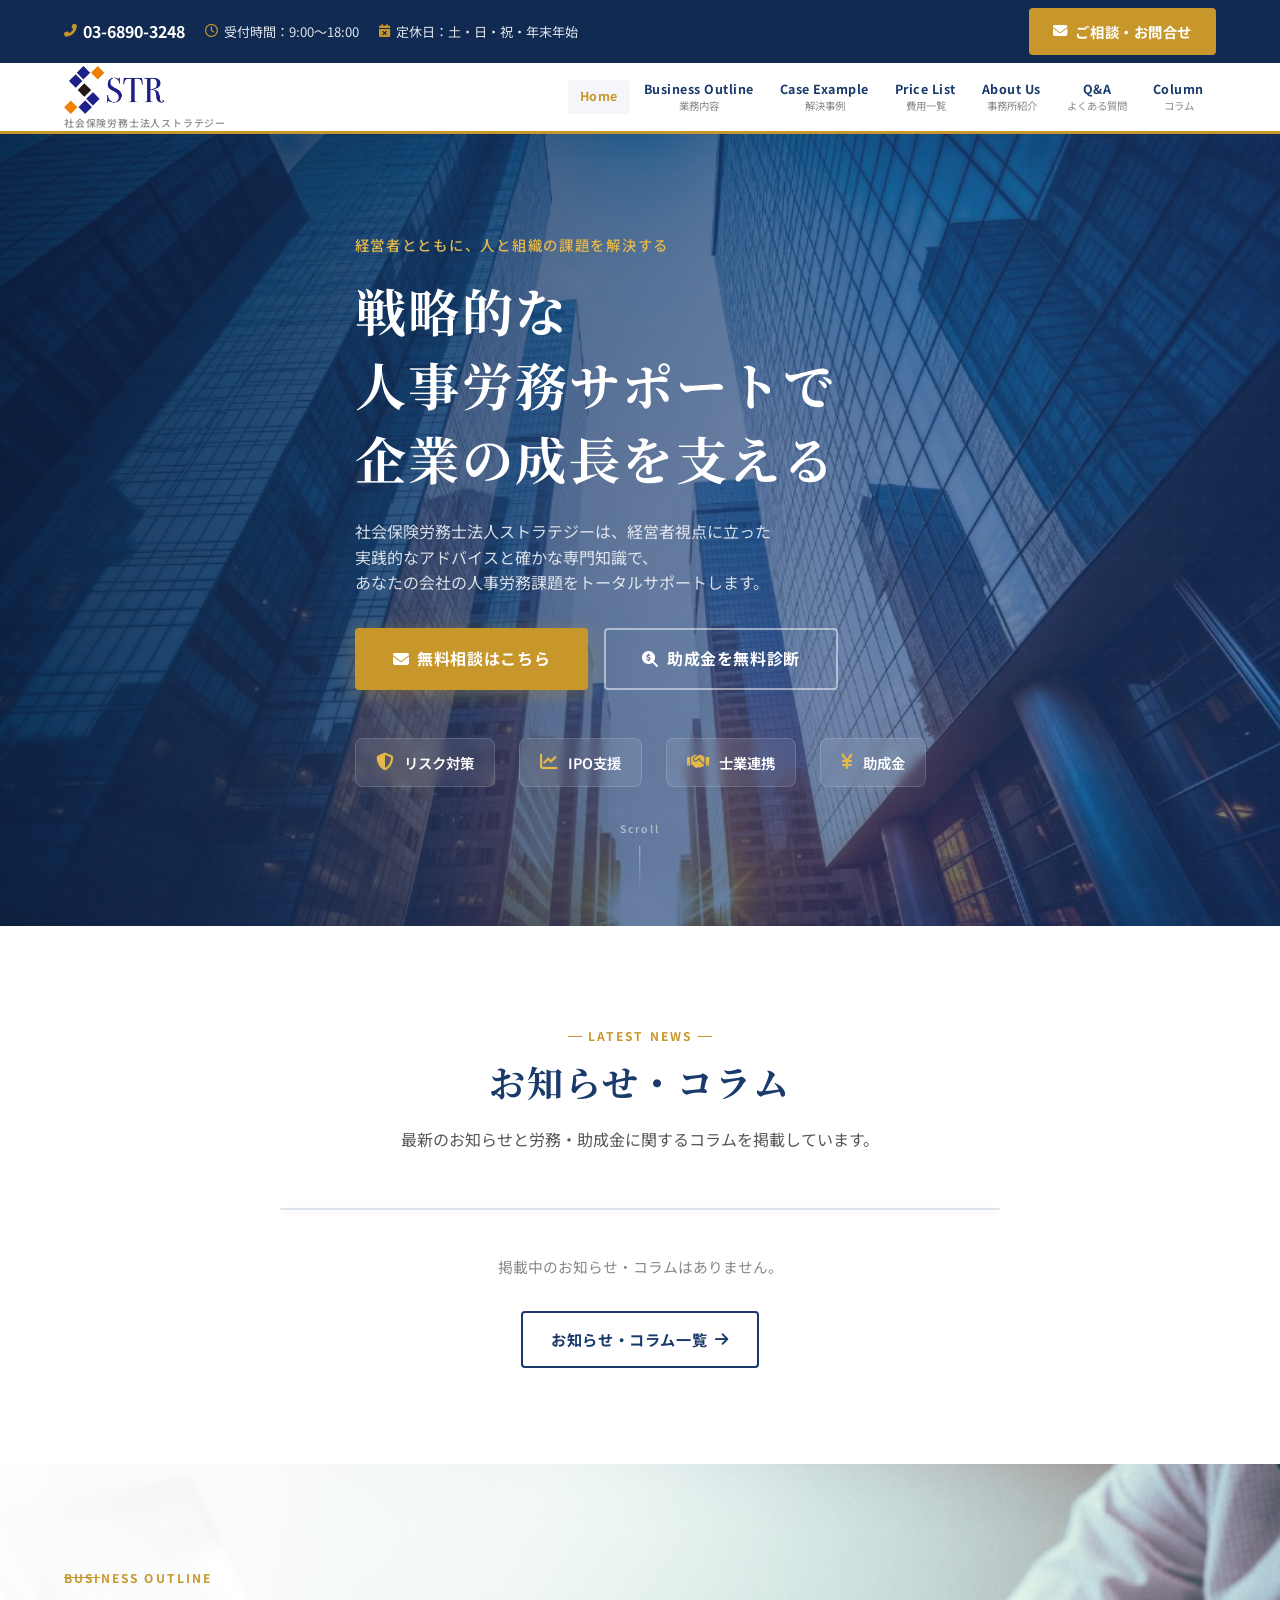
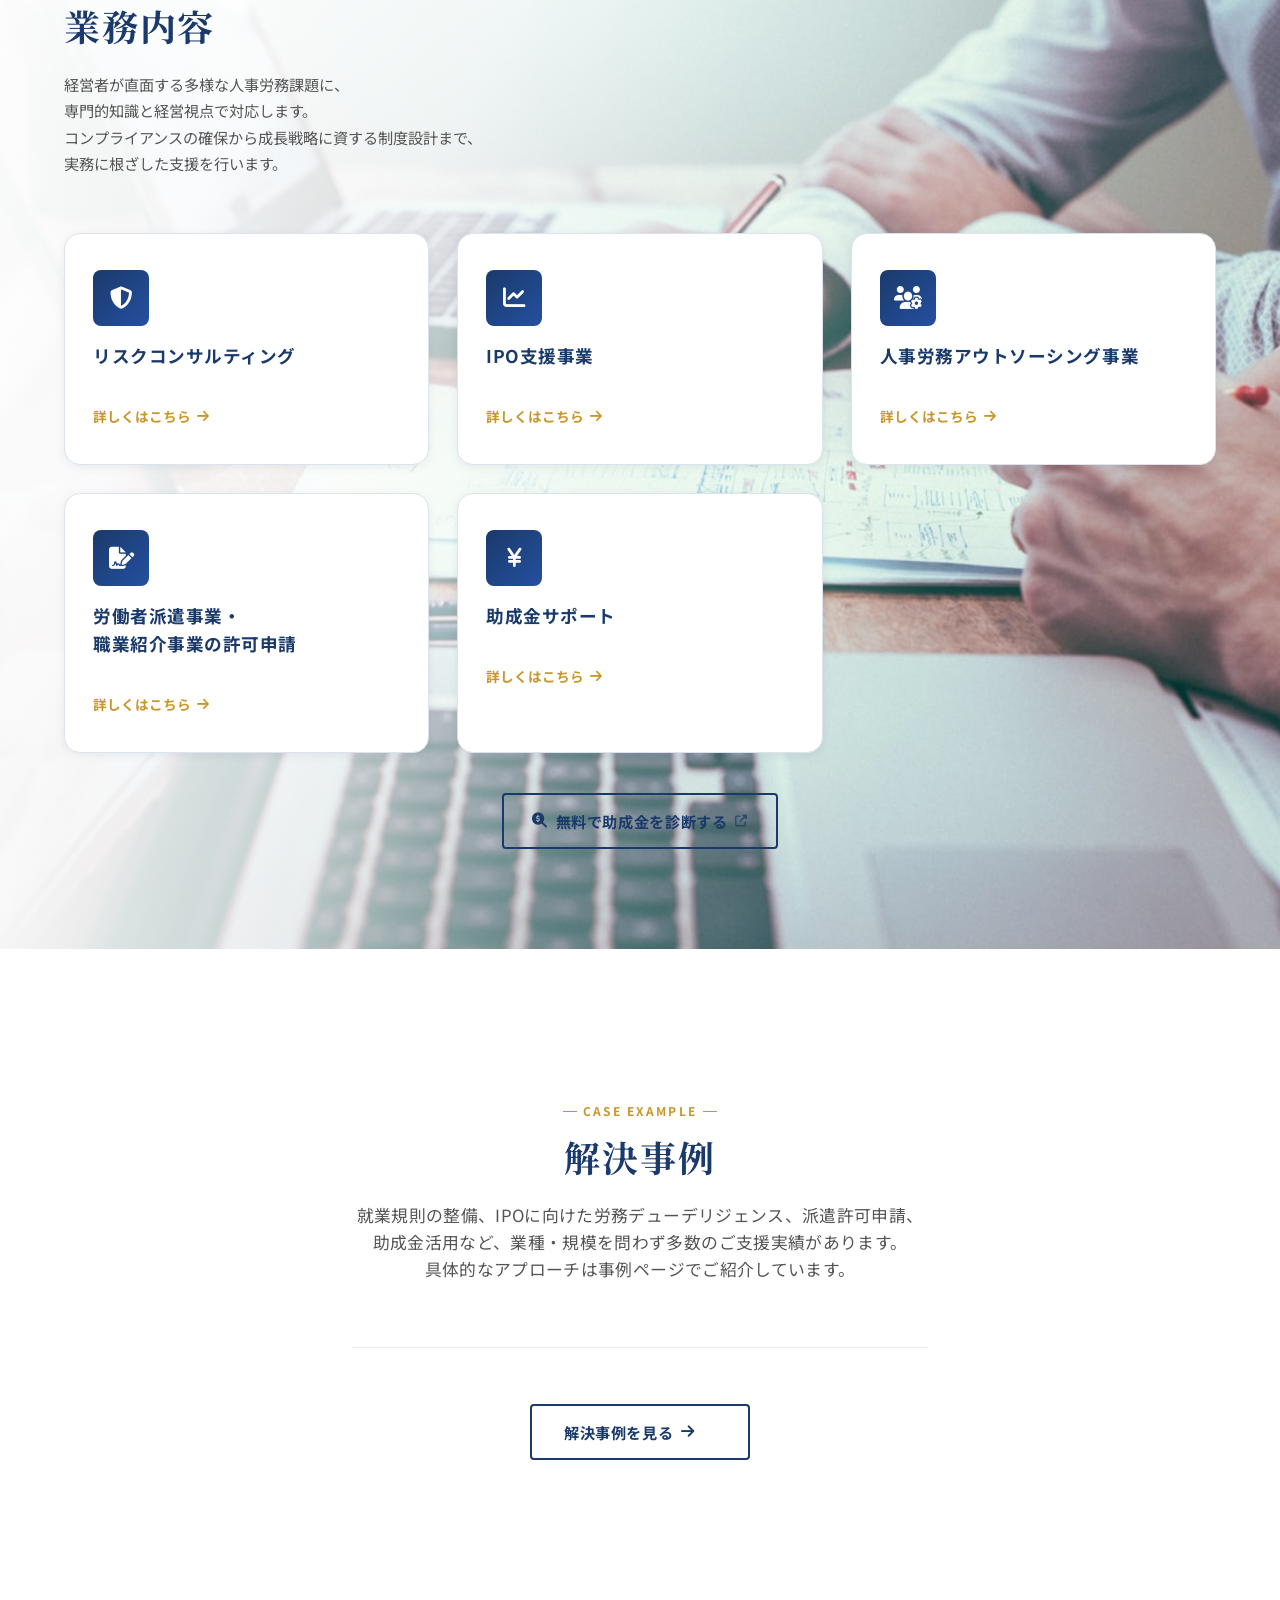
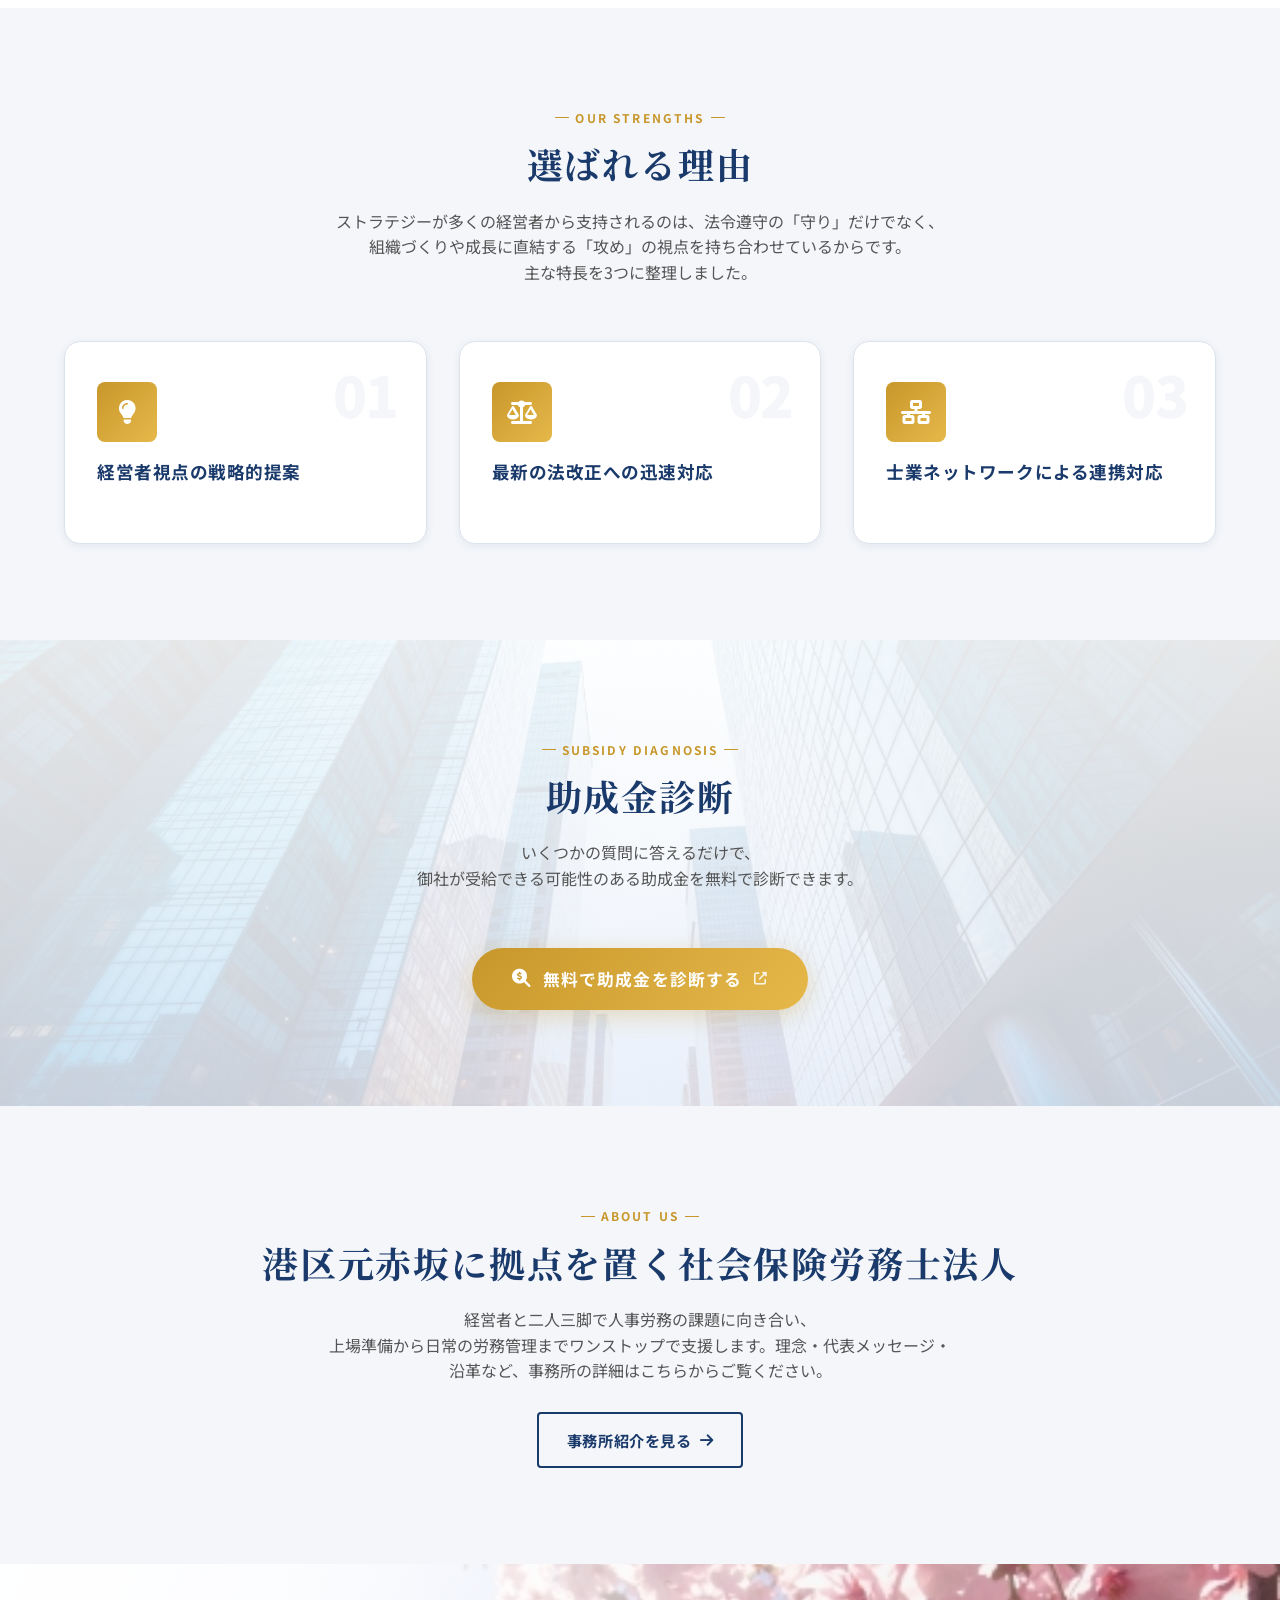
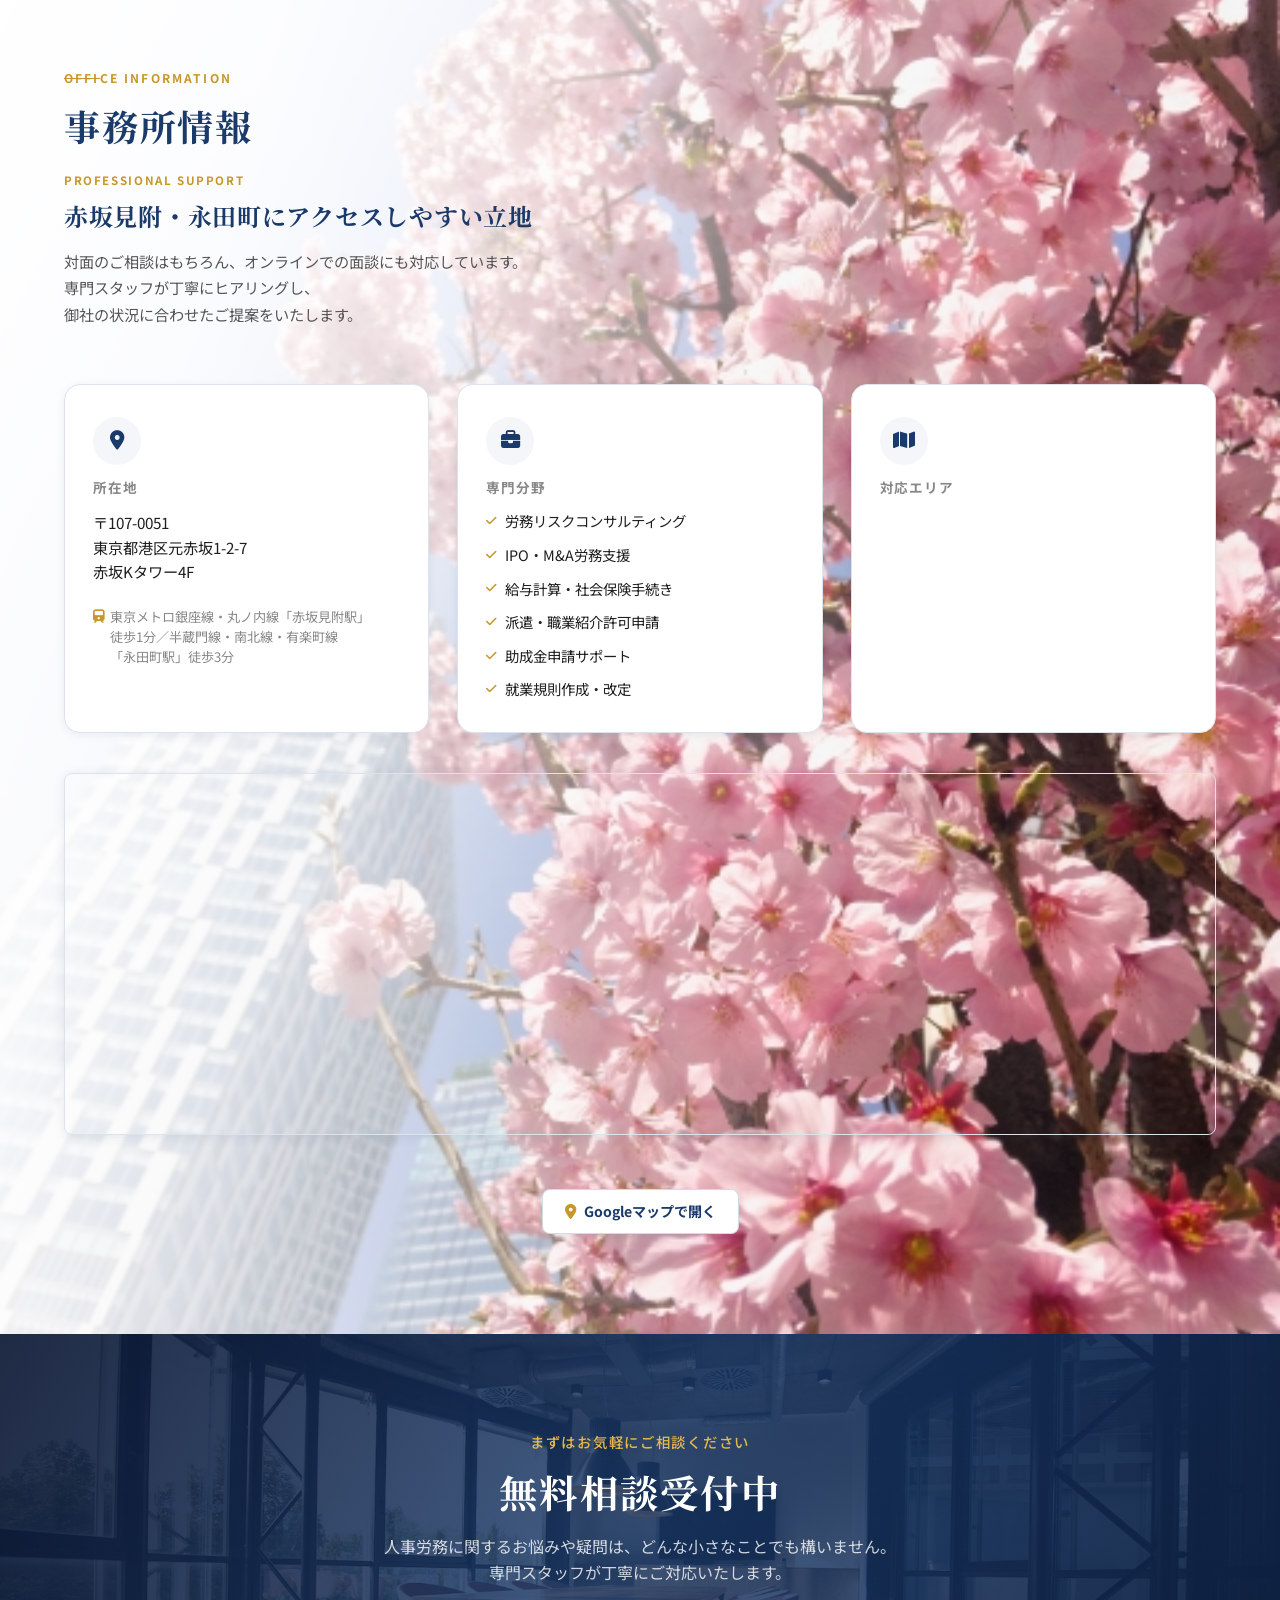
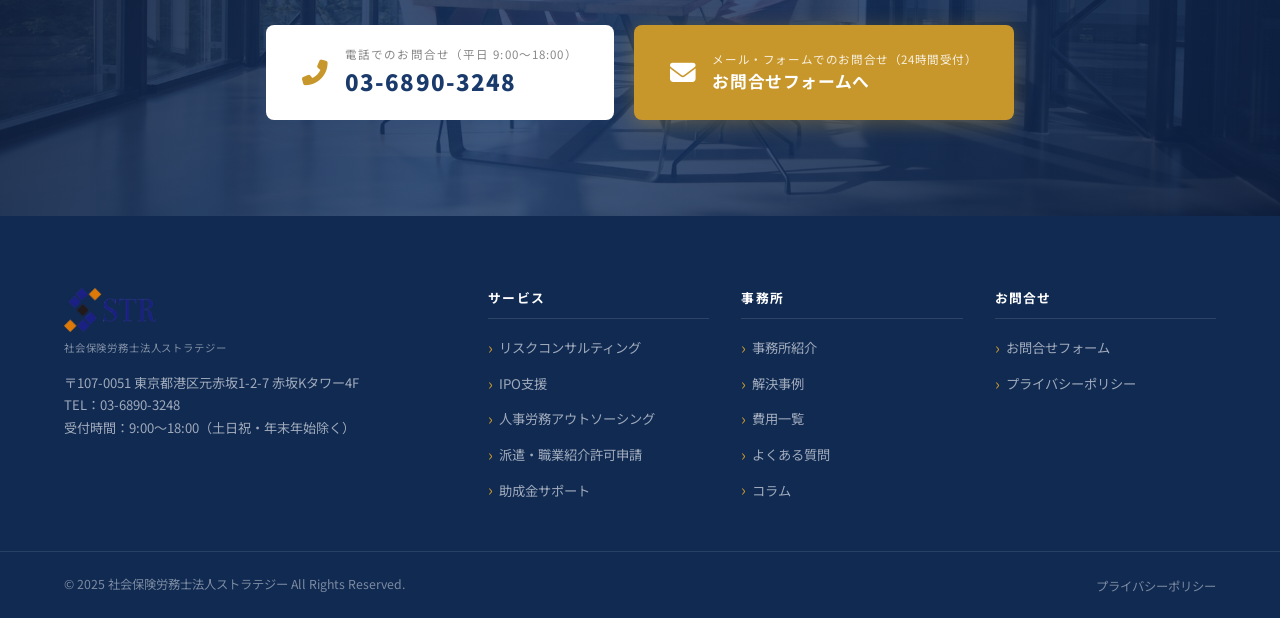
==== index.html @ 98decd0c "Add files via upload" ====
<!DOCTYPE html>
<html lang="ja">
<head>
  <meta charset="UTF-8">
  <meta name="viewport" content="width=device-width, initial-scale=1.0">
  <title>社会保険労務士法人ストラテジー｜人事労務・IPO支援・助成金・派遣許可申請</title>
  <meta name="description" content="社会保険労務士法人ストラテジーは東京都港区元赤坂を拠点に、リスクコンサルティング、IPO支援、人事労務アウトソーシング、派遣・職業紹介許可申請、助成金サポートなど、経営者視点で幅広くご支援します。">
  <meta name="keywords" content="社会保険労務士,社労士,東京,港区,IPO支援,人事労務,助成金,派遣許可,職業紹介,リスクコンサル">
  <!-- OGP -->
  <meta property="og:title" content="社会保険労務士法人ストラテジー｜人事労務・IPO支援・助成金">
  <meta property="og:description" content="東京都港区の社会保険労務士法人。経営者視点の戦略的人事労務サポートを提供します。">
  <meta property="og:type" content="website">
  <meta property="og:url" content="https://sr-strategy.jp/">
  <meta property="og:image" content="images/ogp.jpg">
  <meta property="og:site_name" content="社会保険労務士法人ストラテジー">
  <meta name="twitter:card" content="summary_large_image">
  <!-- Fonts -->
  <link rel="preconnect" href="https://fonts.googleapis.com">
  <link rel="preconnect" href="https://fonts.gstatic.com" crossorigin>
  <link href="https://fonts.googleapis.com/css2?family=Noto+Sans+JP:wght@300;400;500;700;900&family=Noto+Serif+JP:wght@400;700&display=swap" rel="stylesheet">
  <!-- Font Awesome -->
  <link rel="stylesheet" href="https://cdn.jsdelivr.net/npm/@fortawesome/fontawesome-free@6.4.0/css/all.min.css">
  <!-- Custom CSS -->
  <link rel="stylesheet" href="css/style.css">
</head>
<body>

  <!-- =========================================================
       HEADER
  ========================================================= -->
  <header class="site-header" id="site-header">
    <div class="header-top">
      <div class="container header-top-inner">
        <div class="header-info">
          <span class="header-tel">
            <i class="fas fa-phone-alt"></i>
            <a href="tel:0368903248">03-6890-3248</a>
          </span>
          <span class="header-hours">
            <i class="far fa-clock"></i>受付時間：9:00〜18:00
          </span>
          <span class="header-holiday">
            <i class="fas fa-calendar-times"></i>定休日：土・日・祝・年末年始
          </span>
        </div>
        <a href="contact.html" class="btn btn-cta">
          <i class="fas fa-envelope"></i>ご相談・お問合せ
        </a>
      </div>
    </div>
    <div class="header-main">
      <div class="container header-main-inner">
        <div class="site-logo">
          <a href="index.html">
            <img src="images/logo-transparent.png" alt="STRATOZ 社会保険労務士法人ストラテジー" class="logo-img">
            <span class="logo-ja">社会保険労務士法人ストラテジー</span>
          </a>
        </div>
        <nav class="global-nav" id="global-nav" aria-label="グローバルナビゲーション">
          <ul class="nav-list">
            <li class="nav-item active"><a href="index.html"><span class="nav-en">Home</span></a></li>
            <li class="nav-item"><a href="business.html"><span class="nav-en">Business Outline</span><span class="nav-ja">業務内容</span></a></li>
            <li class="nav-item"><a href="cases.html"><span class="nav-en">Case Example</span><span class="nav-ja">解決事例</span></a></li>
            <li class="nav-item"><a href="price.html"><span class="nav-en">Price List</span><span class="nav-ja">費用一覧</span></a></li>
            <li class="nav-item"><a href="about.html"><span class="nav-en">About Us</span><span class="nav-ja">事務所紹介</span></a></li>
            <li class="nav-item"><a href="qa.html"><span class="nav-en">Q&amp;A</span><span class="nav-ja">よくある質問</span></a></li>
            <li class="nav-item"><a href="column.html"><span class="nav-en">Column</span><span class="nav-ja">コラム</span></a></li>
          </ul>
        </nav>
        <button class="hamburger" id="hamburger" aria-label="メニューを開く" aria-expanded="false">
          <span></span><span></span><span></span>
        </button>
      </div>
    </div>
  </header>

  <!-- Mobile Nav Overlay -->
  <div class="mobile-nav-overlay" id="mobile-nav-overlay"></div>
  <nav class="mobile-nav" id="mobile-nav" aria-label="モバイルナビゲーション">
    <button class="mobile-nav-close" id="mobile-nav-close" aria-label="メニューを閉じる">
      <i class="fas fa-times"></i>
    </button>
    <div class="mobile-logo">
      <img src="images/logo-transparent.png" alt="STRATOZ 社会保険労務士法人ストラテジー" class="logo-img">
      <span class="logo-ja">社会保険労務士法人ストラテジー</span>
    </div>
    <ul class="mobile-nav-list">
      <li><a href="index.html">Home</a></li>
      <li><a href="business.html">Business Outline <span>業務内容</span></a></li>
      <li><a href="cases.html">Case Example <span>解決事例</span></a></li>
      <li><a href="price.html">Price List <span>費用一覧</span></a></li>
      <li><a href="about.html">About Us <span>事務所紹介</span></a></li>
      <li><a href="qa.html">Q&amp;A <span>よくある質問</span></a></li>
      <li><a href="column.html">Column <span>コラム</span></a></li>
    </ul>
    <div class="mobile-nav-contact">
      <a href="tel:0368903248" class="mobile-tel"><i class="fas fa-phone-alt"></i>03-6890-3248</a>
      <a href="contact.html" class="btn btn-cta"><i class="fas fa-envelope"></i>ご相談・お問合せ</a>
    </div>
  </nav>

  <main id="main-content">

    <!-- =========================================================
         ① HERO
    ========================================================= -->
    <section class="hero" aria-label="ヒーローセクション">
      <div class="hero-bg" aria-hidden="true">
        <img class="hero-bg-img" src="images/hero-bg.png" width="1920" height="1080" alt="">
        <div class="hero-overlay"></div>
      </div>
      <div class="container hero-content">
        <div class="hero-text" data-aos="fade-up">
          <p class="hero-catch-sub">経営者とともに、人と組織の課題を解決する</p>
          <h1 class="hero-title">
            戦略的な<br>人事労務サポートで<br>企業の成長を支える
          </h1>
          <p class="hero-desc">
            社会保険労務士法人ストラテジーは、経営者視点に立った<br class="pc-only">
            実践的なアドバイスと確かな専門知識で、<br class="pc-only">
            あなたの会社の人事労務課題をトータルサポートします。
          </p>
          <div class="hero-cta-group">
            <a href="contact.html" class="btn btn-hero-primary">
              <i class="fas fa-envelope"></i>無料相談はこちら
            </a>
            <a href="https://www.strsp.jp/" target="_blank" rel="noopener noreferrer" class="btn btn-hero-secondary">
              <i class="fas fa-search-dollar"></i>助成金を無料診断
            </a>
          </div>
        </div>
        <div class="hero-features">
          <div class="hero-feature-item">
            <i class="fas fa-shield-alt"></i>
            <span>リスク対策</span>
          </div>
          <div class="hero-feature-item">
            <i class="fas fa-chart-line"></i>
            <span>IPO支援</span>
          </div>
          <div class="hero-feature-item">
            <i class="fas fa-handshake"></i>
            <span>士業連携</span>
          </div>
          <div class="hero-feature-item">
            <i class="fas fa-yen-sign"></i>
            <span>助成金</span>
          </div>
        </div>
      </div>
      <div class="hero-scroll">
        <span>Scroll</span>
        <div class="scroll-line"></div>
      </div>
    </section>

    <!-- =========================================================
         ② NEWS & INFORMATION
    ========================================================= -->
    <section class="news-section section-padding" id="news">
      <div class="container">
        <div class="section-header">
          <p class="section-label">Latest News</p>
          <h2 class="section-title">お知らせ・コラム</h2>
          <p class="section-desc">最新のお知らせと労務・助成金に関するコラムを掲載しています。</p>
        </div>
        <div class="news-inner">
          <ul class="news-list" id="news-list" aria-label="お知らせ一覧">
            <!-- 記事は data/column-posts.json または管理画面から追加 -->
          </ul>
          <p class="news-empty-message" style="text-align:center;color:var(--color-text-muted);font-size:0.92rem;line-height:1.7;padding:20px 0 8px;margin:0;">掲載中のお知らせ・コラムはありません。</p>
          <div class="news-more">
            <a href="column.html" class="btn btn-outline">
              お知らせ・コラム一覧 <i class="fas fa-arrow-right"></i>
            </a>
          </div>
        </div>
      </div>
    </section>

    <!-- =========================================================
         ③ 業務内容カード
    ========================================================= -->
    <section class="business-section business-section--immersive" id="business">
      <div class="section-immersive-bg" aria-hidden="true">
        <img class="section-immersive-bg-img" src="images/service-intro.jpg" width="1600" height="1000" alt="">
      </div>
      <div class="section-immersive-overlay" aria-hidden="true"></div>
      <div class="container section-immersive-inner">
        <div class="section-immersive-intro">
          <p class="section-label section-immersive-label">Business Outline</p>
          <h2 class="section-title section-immersive-heading">業務内容</h2>
          <p class="section-immersive-lead">
            経営者が直面する多様な人事労務課題に、専門的知識と経営視点で対応します。コンプライアンスの確保から成長戦略に資する制度設計まで、実務に根ざした支援を行います。
          </p>
        </div>
        <div class="business-grid">

          <article class="business-card" data-aos="fade-up" data-aos-delay="0">
            <div class="business-card-icon">
              <i class="fas fa-shield-alt"></i>
            </div>
            <h3 class="business-card-title">リスクコンサルティング</h3>
            <details class="mobile-collapse-details">
              <summary class="mobile-collapse-summary">説明を見る</summary>
              <p class="business-card-desc">
                労働紛争・高い離職率・従業員不満を未然に防ぎます。就業規則の整備・法改正対応・ハラスメント研修など、強固な労使関係の構築と働き方改革への対応を一貫してサポートします。
              </p>
            </details>
            <a href="business.html#risk" class="business-card-link">
              詳しくはこちら <i class="fas fa-arrow-right"></i>
            </a>
          </article>

          <article class="business-card" data-aos="fade-up" data-aos-delay="100">
            <div class="business-card-icon">
              <i class="fas fa-chart-line"></i>
            </div>
            <h3 class="business-card-title">IPO支援事業</h3>
            <details class="mobile-collapse-details">
              <summary class="mobile-collapse-summary">説明を見る</summary>
              <p class="business-card-desc">
                上場審査が厳しくなった現在、労務デューデリジェンス・過去債務算出・人事制度策定により万全の体制を構築。コンプライアンス遵守を基本に、従業員の育成・労務管理・生産性向上の制度策定から運用まで一貫してサポートします。
              </p>
            </details>
            <a href="business.html#ipo" class="business-card-link">
              詳しくはこちら <i class="fas fa-arrow-right"></i>
            </a>
          </article>

          <article class="business-card" data-aos="fade-up" data-aos-delay="200">
            <div class="business-card-icon">
              <i class="fas fa-users-cog"></i>
            </div>
            <h3 class="business-card-title">人事労務アウトソーシング事業</h3>
            <details class="mobile-collapse-details">
              <summary class="mobile-collapse-summary">説明を見る</summary>
              <p class="business-card-desc">
                給与計算・社会保険手続き・助成金申請など人事総務業務を一括代行。人件費コストダウン・属人化リスク解消・電子申請による迅速対応で、経営コア業務への集中を実現します。
              </p>
            </details>
            <a href="business.html#outsourcing" class="business-card-link">
              詳しくはこちら <i class="fas fa-arrow-right"></i>
            </a>
          </article>

          <article class="business-card" data-aos="fade-up" data-aos-delay="300">
            <div class="business-card-icon">
              <i class="fas fa-file-signature"></i>
            </div>
            <h3 class="business-card-title">労働者派遣事業・職業紹介事業の許可申請</h3>
            <details class="mobile-collapse-details">
              <summary class="mobile-collapse-summary">説明を見る</summary>
              <p class="business-card-desc">
                申請準備打合せから書類作成・労働局提出まで一貫代行。慣れない書式や数度の窓口対応も全て対応し、時間的コストを大幅削減。長年の大規模派遣元ノウハウで免許更新もサポートします。
              </p>
            </details>
            <a href="business.html#dispatch" class="business-card-link">
              詳しくはこちら <i class="fas fa-arrow-right"></i>
            </a>
          </article>

          <article class="business-card" data-aos="fade-up" data-aos-delay="400">
            <div class="business-card-icon">
              <i class="fas fa-yen-sign"></i>
            </div>
            <h3 class="business-card-title">助成金サポート</h3>
            <details class="mobile-collapse-details">
              <summary class="mobile-collapse-summary">説明を見る</summary>
              <p class="business-card-desc">
                雇用に関する助成金は種類が多く、要件も複雑です。御社の状況に合った助成金を的確に選定し、申請書類の作成から受給までを一貫してサポートします。
              </p>
            </details>
            <a href="business.html#subsidy" class="business-card-link">
              詳しくはこちら <i class="fas fa-arrow-right"></i>
            </a>
          </article>

        </div>
        <div class="business-more">
          <a href="https://www.strsp.jp/" target="_blank" rel="noopener noreferrer" class="btn btn-outline">
            <i class="fas fa-search-dollar"></i> 無料で助成金を診断する <i class="fas fa-external-link-alt" style="font-size:0.75rem;opacity:0.7;"></i>
          </a>
        </div>
      </div>
    </section>

    <!-- =========================================================
         解決事例ティーザー
    ========================================================= -->
    <section class="cases-teaser-section section-padding" id="cases-teaser">
      <div class="container">
        <div class="section-header">
          <p class="section-label">Case Example</p>
          <h2 class="section-title">解決事例</h2>
          <p class="section-desc">就業規則の整備、IPOに向けた労務デューデリジェンス、派遣許可申請、助成金活用など、業種・規模を問わず多数のご支援実績があります。具体的なアプローチは事例ページでご紹介しています。</p>
        </div>
        <div class="cases-teaser-cta">
          <a href="cases.html" class="btn btn-outline">
            解決事例を見る <i class="fas fa-arrow-right"></i>
          </a>
        </div>
      </div>
    </section>

    <!-- =========================================================
         ④ 事務所の強み
    ========================================================= -->
    <section class="strength-section section-padding bg-light" id="strength">
      <div class="container">
        <div class="section-header">
          <p class="section-label">Our Strengths</p>
          <h2 class="section-title">選ばれる理由</h2>
          <p class="section-desc">ストラテジーが多くの経営者から支持されるのは、法令遵守の「守り」だけでなく、組織づくりや成長に直結する「攻め」の視点を持ち合わせているからです。主な特長を3つに整理しました。</p>
        </div>
        <div class="strength-grid">

          <div class="strength-item" data-aos="fade-up" data-aos-delay="0">
            <div class="strength-number">01</div>
            <div class="strength-icon"><i class="fas fa-lightbulb"></i></div>
            <h3 class="strength-title">経営者視点の戦略的提案</h3>
            <details class="mobile-collapse-details">
              <summary class="mobile-collapse-summary">説明を見る</summary>
              <p class="strength-desc">
                法律の「守り」だけでなく、採用・定着・組織構築といった「攻め」の人事戦略まで、経営者の目線で考え提案します。労務コストの最適化や生産性向上につながる具体的なアドバイスを提供します。
              </p>
            </details>
          </div>

          <div class="strength-item" data-aos="fade-up" data-aos-delay="150">
            <div class="strength-number">02</div>
            <div class="strength-icon"><i class="fas fa-balance-scale"></i></div>
            <h3 class="strength-title">最新の法改正への迅速対応</h3>
            <details class="mobile-collapse-details">
              <summary class="mobile-collapse-summary">説明を見る</summary>
              <p class="strength-desc">
                労働関連法は頻繁に改正されます。当法人では常に最新情報をキャッチアップし、法改正が企業に与える影響を事前にお伝えして、スムーズな対応をご支援します。
              </p>
            </details>
          </div>

          <div class="strength-item" data-aos="fade-up" data-aos-delay="300">
            <div class="strength-number">03</div>
            <div class="strength-icon"><i class="fas fa-network-wired"></i></div>
            <h3 class="strength-title">士業ネットワークによる連携対応</h3>
            <details class="mobile-collapse-details">
              <summary class="mobile-collapse-summary">説明を見る</summary>
              <p class="strength-desc">
                税理士・弁護士・司法書士・行政書士など、各分野の専門家と強力なネットワークを構築しています。法人設立から上場まで、ワンストップでのトータルサポートが可能です。
              </p>
            </details>
          </div>

        </div>
      </div>
    </section>

    <!-- =========================================================
         ⑤ 助成金診断
    ========================================================= -->
    <section class="subsidy-section subsidy-section--with-bg section-padding" id="subsidy-diagnosis">
      <div class="container">
        <div class="section-header" data-aos="fade-up">
          <p class="section-label">Subsidy Diagnosis</p>
          <h2 class="section-title">助成金診断</h2>
          <p class="section-desc">いくつかの質問に答えるだけで、御社が受給できる可能性のある助成金を無料で診断できます。</p>
        </div>
        <div class="subsidy-btn-wrap" data-aos="fade-up">
          <a href="https://www.strsp.jp/" target="_blank" rel="noopener noreferrer" class="btn-subsidy">
            <i class="fas fa-search-dollar"></i>
            無料で助成金を診断する
            <i class="fas fa-external-link-alt subsidy-link-icon"></i>
          </a>
        </div>
      </div>
    </section>

    <!-- =========================================================
         事務所紹介（ティーザー）
    ========================================================= -->
    <section class="home-about-section section-padding bg-light" id="about-teaser">
      <div class="container">
        <div class="section-header">
          <p class="section-label">About Us</p>
          <h2 class="section-title">港区元赤坂に拠点を置く社会保険労務士法人</h2>
          <p class="section-desc">経営者と二人三脚で人事労務の課題に向き合い、上場準備から日常の労務管理までワンストップで支援します。理念・代表メッセージ・沿革など、事務所の詳細はこちらからご覧ください。</p>
        </div>
        <p class="home-about-cta">
          <a href="about.html" class="btn btn-outline">事務所紹介を見る <i class="fas fa-arrow-right"></i></a>
        </p>
      </div>
    </section>

    <!-- =========================================================
         ⑥ 事務所情報
    ========================================================= -->
    <section class="office-section office-section--immersive" id="office">
      <div class="section-immersive-bg" aria-hidden="true">
        <img class="section-immersive-bg-img" src="images/office-access-akasaka.png" width="1200" height="1600" alt="">
      </div>
      <div class="section-immersive-overlay" aria-hidden="true"></div>
      <div class="container section-immersive-inner">
        <div class="section-immersive-intro office-immersive-intro">
          <p class="section-label section-immersive-label">Office Information</p>
          <h2 class="section-title section-immersive-heading">事務所情報</h2>
          <p class="section-eyebrow office-immersive-eyebrow">Professional support</p>
          <h3 class="section-split__title office-immersive-subheading">赤坂見附・永田町にアクセスしやすい立地</h3>
          <p class="section-immersive-lead">
            対面のご相談はもちろん、オンラインでの面談にも対応しています。専門スタッフが丁寧にヒアリングし、御社の状況に合わせたご提案をいたします。
          </p>
        </div>
        <div class="office-inner">
          <div class="office-info-grid">
            <div class="office-info-card" data-aos="fade-up">
              <div class="office-info-icon"><i class="fas fa-map-marker-alt"></i></div>
              <h3 class="office-info-label">所在地</h3>
              <p class="office-info-value">
                〒107-0051<br>
                東京都港区元赤坂1-2-7<br>
                赤坂Kタワー4F
              </p>
              <p class="office-access">
                <i class="fas fa-train"></i>東京メトロ銀座線・丸ノ内線「赤坂見附駅」徒歩1分／半蔵門線・南北線・有楽町線「永田町駅」徒歩3分
              </p>
            </div>
            <div class="office-info-card" data-aos="fade-up" data-aos-delay="100">
              <div class="office-info-icon"><i class="fas fa-briefcase"></i></div>
              <h3 class="office-info-label">専門分野</h3>
              <ul class="office-specialty-list">
                <li><i class="fas fa-check"></i>労務リスクコンサルティング</li>
                <li><i class="fas fa-check"></i>IPO・M&amp;A労務支援</li>
                <li><i class="fas fa-check"></i>給与計算・社会保険手続き</li>
                <li><i class="fas fa-check"></i>派遣・職業紹介許可申請</li>
                <li><i class="fas fa-check"></i>助成金申請サポート</li>
                <li><i class="fas fa-check"></i>就業規則作成・改定</li>
              </ul>
            </div>
            <div class="office-info-card" data-aos="fade-up" data-aos-delay="200">
              <div class="office-info-icon"><i class="fas fa-map"></i></div>
              <h3 class="office-info-label">対応エリア</h3>
              <details class="mobile-collapse-details">
                <summary class="mobile-collapse-summary">詳細を見る</summary>
                <p class="office-info-value">
                  東京都・神奈川県・埼玉県・千葉県を中心に、全国対応いたします。<br><br>
                  オンライン相談（Zoom・Teams等）にも対応しておりますので、全国どこからでもお気軽にご相談ください。
                </p>
              </details>
            </div>
          </div>
          <div class="office-map" data-aos="fade-up">
            <iframe
              src="https://www.google.com/maps?q=%E7%A4%BE%E4%BC%9A%E4%BF%9D%E9%99%BA%E5%8A%B4%E5%8B%99%E5%A3%AB%E6%B3%95%E4%BA%BA%E3%82%B9%E3%83%88%E3%83%A9%E3%83%86%E3%82%B8%E3%83%BC+%E6%9D%B1%E4%BA%AC%E9%83%BD%E6%B8%AF%E5%8C%BA%E5%85%83%E8%B5%A4%E5%9D%821-2-7+%E8%B5%A4%E5%9D%82K%E3%82%BF%E3%83%AF%E3%83%BC&amp;hl=ja&amp;z=17&amp;output=embed"
              width="100%"
              height="360"
              style="border:0;display:block;"
              allowfullscreen=""
              loading="lazy"
              referrerpolicy="no-referrer-when-downgrade"
              title="社会保険労務士法人ストラテジー アクセスマップ"
            ></iframe>
          </div>
          <div style="text-align:center;" data-aos="fade-up">
            <a href="https://www.google.com/maps/search/?api=1&amp;query=%E7%A4%BE%E4%BC%9A%E4%BF%9D%E9%99%BA%E5%8A%B4%E5%8B%99%E5%A3%AB%E6%B3%95%E4%BA%BA%E3%82%B9%E3%83%88%E3%83%A9%E3%83%86%E3%82%B8%E3%83%BC+%E6%9D%B1%E4%BA%AC%E9%83%BD%E6%B8%AF%E5%8C%BA%E5%85%83%E8%B5%A4%E5%9D%821-2-7+%E8%B5%A4%E5%9D%82K%E3%82%BF%E3%83%AF%E3%83%BC4F" target="_blank" rel="noopener noreferrer" class="map-open-btn">
              <i class="fas fa-map-marker-alt"></i>Googleマップで開く
            </a>
          </div>
        </div>
      </div>
    </section>

    <!-- =========================================================
         ⑥ お問合せ
    ========================================================= -->
    <section class="contact-cta-section" id="contact-cta">
      <div class="contact-cta-bg" aria-hidden="true">
        <img class="contact-cta-bg-img" src="images/cta-bg.jpg" width="1920" height="800" alt="">
      </div>
      <div class="contact-cta-overlay" aria-hidden="true"></div>
      <div class="container">
        <div class="contact-cta-inner">
          <div class="contact-cta-text" data-aos="fade-up">
            <p class="contact-cta-sub">まずはお気軽にご相談ください</p>
            <h2 class="contact-cta-title">無料相談受付中</h2>
            <p class="contact-cta-desc">
              人事労務に関するお悩みや疑問は、どんな小さなことでも構いません。<br>
              専門スタッフが丁寧にご対応いたします。
            </p>
          </div>
          <div class="contact-cta-buttons" data-aos="fade-up" data-aos-delay="150">
            <a href="tel:0368903248" class="btn btn-tel">
              <i class="fas fa-phone-alt"></i>
              <span>
                <small>電話でのお問合せ（平日 9:00〜18:00）</small>
                03-6890-3248
              </span>
            </a>
            <a href="contact.html" class="btn btn-contact-mail">
              <i class="fas fa-envelope"></i>
              <span>
                <small>メール・フォームでのお問合せ（24時間受付）</small>
                お問合せフォームへ
              </span>
            </a>
          </div>
        </div>
      </div>
    </section>

  </main>

  <!-- =========================================================
       ⑦ FOOTER
  ========================================================= -->
  <footer class="site-footer">
    <div class="footer-main">
      <div class="container footer-main-inner">
        <div class="footer-brand">
          <div class="footer-logo">
            <img src="images/logo-transparent.png" alt="STRATOZ 社会保険労務士法人ストラテジー" class="logo-img">
            <span class="logo-ja">社会保険労務士法人ストラテジー</span>
          </div>
          <address class="footer-address">
            〒107-0051 東京都港区元赤坂1-2-7 赤坂Kタワー4F<br>
            TEL：<a href="tel:0368903248">03-6890-3248</a><br>
            受付時間：9:00〜18:00（土日祝・年末年始除く）
          </address>
        </div>

        <nav class="footer-nav" aria-label="フッターナビゲーション">
          <div class="footer-nav-col">
            <h3 class="footer-nav-heading">サービス</h3>
            <ul>
              <li><a href="business.html#risk">リスクコンサルティング</a></li>
              <li><a href="business.html#ipo">IPO支援</a></li>
              <li><a href="business.html#outsourcing">人事労務アウトソーシング</a></li>
              <li><a href="business.html#dispatch">派遣・職業紹介許可申請</a></li>
              <li><a href="business.html#subsidy">助成金サポート</a></li>
            </ul>
          </div>
          <div class="footer-nav-col">
            <h3 class="footer-nav-heading">事務所</h3>
            <ul>
              <li><a href="about.html">事務所紹介</a></li>
              <li><a href="cases.html">解決事例</a></li>
              <li><a href="price.html">費用一覧</a></li>
              <li><a href="qa.html">よくある質問</a></li>
              <li><a href="column.html">コラム</a></li>
            </ul>
          </div>
          <div class="footer-nav-col">
            <h3 class="footer-nav-heading">お問合せ</h3>
            <ul>
              <li><a href="contact.html">お問合せフォーム</a></li>
              <li><a href="privacy.html">プライバシーポリシー</a></li>
            </ul>
          </div>
        </nav>
      </div>
    </div>
    <div class="footer-bottom">
      <div class="container footer-bottom-inner">
        <p class="copyright">&copy; 2025 社会保険労務士法人ストラテジー All Rights Reserved.</p>
        <ul class="footer-links">
          <li><a href="privacy.html">プライバシーポリシー</a></li>
        </ul>
      </div>
    </div>
  </footer>

  <!-- Back to Top -->
  <button class="back-to-top" id="back-to-top" aria-label="ページトップへ戻る">
    <i class="fas fa-chevron-up"></i>
  </button>

  <!-- JS -->
  <script src="js/main.js"></script>
</body>
</html>
---- css/style.css ----
/* ============================================================
   社会保険労務士法人ストラテジー - メインスタイルシート
   ============================================================ */

/* ----------------------------------------------------------
   CSS Variables / Root
---------------------------------------------------------- */
:root {
  /* Brand Colors */
  --color-primary:      #1a3a6b;   /* Navy Blue */
  --color-primary-dark: #102a52;
  --color-primary-light:#2550a0;
  --color-accent:       #c8972b;   /* Gold */
  --color-accent-light: #e6b84a;
  --color-text:         #1e1e1e;
  --color-text-light:   #555555;
  --color-text-muted:   #888888;
  --color-bg:           #ffffff;
  --color-bg-light:     #f4f6fa;
  --color-border:       #dde3ec;
  --color-white:        #ffffff;

  /* Typography */
  --font-sans:  'Noto Sans JP', sans-serif;
  --font-serif: 'Noto Serif JP', serif;

  /* Spacing */
  --section-padding: 96px 0;
  --section-padding-sm: 60px 0;

  /* Transitions */
  --transition: 0.3s ease;
  --transition-slow: 0.6s ease;

  /* Shadows */
  --shadow-sm: 0 2px 8px rgba(26,58,107,0.08);
  --shadow-md: 0 4px 20px rgba(26,58,107,0.12);
  --shadow-lg: 0 8px 40px rgba(26,58,107,0.16);

  /* Radius */
  --radius-sm: 4px;
  --radius-md: 8px;
  --radius-lg: 16px;

  /* Container */
  --container-max: 1200px;
  --container-pad: 0 24px;
}

/* ----------------------------------------------------------
   Reset & Base
---------------------------------------------------------- */
*, *::before, *::after { box-sizing: border-box; margin: 0; padding: 0; }

html {
  font-size: 16px;
  scroll-behavior: smooth;
  scroll-padding-top: 100px;
}

body {
  font-family: var(--font-sans);
  font-weight: 400;
  color: var(--color-text);
  background: var(--color-bg);
  line-height: 1.6;
  -webkit-font-smoothing: antialiased;
  /* 日本語：単語の途中で改行しない */
  word-break: keep-all;
  overflow-wrap: break-word;
  line-break: strict;
}

img { max-width: 100%; height: auto; display: block; }
a { color: inherit; text-decoration: none; transition: var(--transition); }
ul { list-style: none; }
address { font-style: normal; }
button { cursor: pointer; border: none; background: none; font-family: inherit; }

/* ----------------------------------------------------------
   Paragraph & text layout
---------------------------------------------------------- */
/* 日本語：p タグでも単語の途中で改行しない */
p {
  word-break: keep-all;
  overflow-wrap: break-word;
}
/* コンテンツ領域の p タグ：適切な行間と段落間余白 */
.content-section p,
.page-hero p,
section p {
  line-height: 1.6;
  margin-bottom: 12px;
}
/* 最後の p は余白なし */
.content-section p:last-child,
section p:last-child {
  margin-bottom: 0;
}
/* section-desc */
.section-desc {
  line-height: 1.6 !important;
  margin-bottom: 0 !important;
}
/* コンテンツ領域の li：箇条書き行間を詰める */
.content-section li,
section li {
  line-height: 1.5;
  margin-bottom: 4px;
}
.content-section li:last-child,
section li:last-child {
  margin-bottom: 0;
}
/* スマホ専用の改行タグ（.br-sp）は PC で非表示 */
.br-sp { display: none; }
@media (max-width: 640px) {
  .br-sp { display: block; }
}

/* ----------------------------------------------------------
   Utility
---------------------------------------------------------- */
.container {
  max-width: var(--container-max);
  margin: 0 auto;
  padding: var(--container-pad);
}

.section-padding { padding: var(--section-padding); }
.bg-light { background: var(--color-bg-light); }
.pc-only { display: inline; }

/* Section Header */
.section-header {
  text-align: center;
  margin-bottom: 56px;
}
.section-label {
  display: inline-block;
  font-size: 0.75rem;
  font-weight: 700;
  letter-spacing: 0.18em;
  text-transform: uppercase;
  color: var(--color-accent);
  margin-bottom: 8px;
  position: relative;
  padding: 0 20px;
}
.section-label::before,
.section-label::after {
  content: '';
  position: absolute;
  top: 50%;
  width: 14px;
  height: 1px;
  background: var(--color-accent);
}
.section-label::before { right: 0; }
.section-label::after  { left: 0; }

.section-title {
  font-size: clamp(1.75rem, 4vw, 2.25rem);
  font-weight: 700;
  color: var(--color-primary);
  letter-spacing: 0.05em;
  margin-bottom: 16px;
  font-family: var(--font-serif);
}
.section-desc {
  font-size: 1rem;
  color: var(--color-text-light);
  max-width: 640px;
  margin: 0 auto;
  line-height: 1.6;
}

/* ----------------------------------------------------------
   セクション画像（共通：差し替えやすい）
---------------------------------------------------------- */
.image-card {
  border-radius: var(--radius-md);
  overflow: hidden;
  box-shadow: var(--shadow-md);
  background: var(--color-bg-light);
  min-width: 0;
}
.image-card--tall {
  max-height: 420px;
}
.section-image {
  display: block;
  width: 100%;
  height: 100%;
  min-height: 0;
  object-fit: cover;
  object-position: center;
}
.section-split {
  display: grid;
  grid-template-columns: minmax(0, 1.05fr) minmax(0, 1fr);
  gap: clamp(28px, 4vw, 56px);
  align-items: center;
  margin-bottom: clamp(40px, 5vw, 56px);
  min-width: 0;
}
.section-split--reverse {
  grid-template-columns: minmax(0, 1fr) minmax(0, 1.05fr);
}
.section-split--reverse .section-split__media {
  order: 2;
}
.section-split--reverse .section-split__text {
  order: 1;
}
.section-split__media {
  min-width: 0;
}
.section-split__media .image-card {
  aspect-ratio: 4 / 3;
  max-height: 380px;
}
.section-split__text {
  min-width: 0;
}
.section-split__text .section-label {
  text-align: left;
  padding-left: 0;
}
.section-split__text .section-label::before {
  display: none;
}
.section-split__text .section-label::after {
  left: 0;
  right: auto;
  width: 40px;
}
.section-split__lead {
  font-size: 0.95rem;
  color: var(--color-text-light);
  line-height: 1.75;
  margin-top: 12px;
}
.section-split__title {
  font-family: var(--font-serif);
  font-size: clamp(1.25rem, 2.5vw, 1.5rem);
  font-weight: 700;
  color: var(--color-primary);
  margin-bottom: 8px;
  letter-spacing: 0.03em;
}
.section-eyebrow {
  font-size: 0.72rem;
  font-weight: 700;
  letter-spacing: 0.14em;
  text-transform: uppercase;
  color: var(--color-accent);
  margin-bottom: 8px;
}
@media (max-width: 768px) {
  .section-split,
  .section-split--reverse {
    grid-template-columns: 1fr;
    gap: 24px;
    margin-bottom: 32px;
  }
  .section-split--reverse .section-split__media,
  .section-split--reverse .section-split__text {
    order: unset;
  }
  .section-split__media .image-card {
    aspect-ratio: 16 / 10;
    max-height: 260px;
  }
}

/* Buttons */
.btn {
  display: inline-flex;
  align-items: center;
  gap: 8px;
  font-family: var(--font-sans);
  font-weight: 700;
  font-size: 0.95rem;
  letter-spacing: 0.04em;
  border-radius: var(--radius-sm);
  transition: var(--transition);
  cursor: pointer;
  text-align: center;
  white-space: nowrap;
  padding: 14px 28px;
  text-decoration: none;
}
.btn-cta {
  background: var(--color-accent);
  color: var(--color-white);
  border: 2px solid var(--color-accent);
  padding: 10px 22px;
  font-size: 0.9rem;
  border-radius: var(--radius-sm);
}
.btn-cta:hover {
  background: var(--color-accent-light);
  border-color: var(--color-accent-light);
  transform: translateY(-1px);
}
.btn-outline {
  background: transparent;
  color: var(--color-primary);
  border: 2px solid var(--color-primary);
  border-radius: var(--radius-sm);
}
.btn-outline:hover {
  background: var(--color-primary);
  color: var(--color-white);
  transform: translateY(-1px);
}

/* AOS-like fade animations (CSS only) */
[data-aos] {
  opacity: 0;
  transform: translateY(24px);
  transition: opacity 0.7s ease, transform 0.7s ease;
}
[data-aos].aos-animate {
  opacity: 1;
  transform: translateY(0);
}
[data-aos-delay="100"] { transition-delay: 0.1s; }
[data-aos-delay="150"] { transition-delay: 0.15s; }
[data-aos-delay="200"] { transition-delay: 0.2s; }
[data-aos-delay="300"] { transition-delay: 0.3s; }
[data-aos-delay="400"] { transition-delay: 0.4s; }

/* ----------------------------------------------------------
   HEADER
---------------------------------------------------------- */
.site-header {
  position: sticky;
  top: 0;
  z-index: 1000;
  box-shadow: var(--shadow-md);
}

/* Header Top Bar */
.header-top {
  background: var(--color-primary-dark);
  color: var(--color-white);
  padding: 8px 0;
}
.header-top-inner {
  display: flex;
  align-items: center;
  justify-content: space-between;
  gap: 16px;
}
.header-info {
  display: flex;
  align-items: center;
  gap: 20px;
  flex-wrap: wrap;
  font-size: 0.82rem;
}
.header-info span {
  display: flex;
  align-items: center;
  gap: 6px;
  color: rgba(255,255,255,0.88);
}
.header-tel {
  font-size: 1rem !important;
  font-weight: 700;
  color: var(--color-white) !important;
}
.header-tel a { color: inherit; }
.header-tel a:hover { color: var(--color-accent-light); }
.header-info i { color: var(--color-accent); font-size: 0.8rem; }

/* Header Main */
.header-main {
  background: var(--color-white);
  border-bottom: 3px solid var(--color-accent);
}
.header-main-inner {
  display: flex;
  align-items: center;
  justify-content: space-between;
  gap: 16px;
  min-height: 68px;
}

/* Logo */
.site-logo a {
  display: flex;
  flex-direction: column;
  line-height: 1;
  gap: 4px;
}
/* ヘッダーロゴ画像 */
.logo-img {
  display: block;
  height: 48px;
  width: auto;
  max-width: 220px;
  object-fit: contain;
  object-position: left center;
}
/* フォールバック（画像なし時） */
.logo-en {
  font-size: 1.55rem;
  font-weight: 900;
  letter-spacing: 0.22em;
  background: linear-gradient(135deg, var(--color-primary) 0%, var(--color-primary-light) 60%, var(--color-accent) 100%);
  -webkit-background-clip: text;
  -webkit-text-fill-color: transparent;
  background-clip: text;
  text-transform: uppercase;
  display: none; /* 画像使用時は非表示 */
}
.logo-ja {
  font-size: 0.62rem;
  color: var(--color-text-muted);
  letter-spacing: 0.08em;
  font-weight: 500;
}

/* Global Nav */
.global-nav { display: flex; align-items: center; gap: 8px; }

.nav-list {
  display: flex;
  align-items: center;
  gap: 2px;
}
.nav-item a {
  display: flex;
  flex-direction: column;
  align-items: center;
  padding: 8px 12px;
  font-size: 0.72rem;
  line-height: 1.4;
  border-radius: var(--radius-sm);
  transition: var(--transition);
}
.nav-item .nav-en {
  font-weight: 700;
  letter-spacing: 0.04em;
  font-size: 0.78rem;
  color: var(--color-primary);
}
.nav-item .nav-ja {
  font-size: 0.65rem;
  color: var(--color-text-muted);
  margin-top: 1px;
}
.nav-item a:hover,
.nav-item.active a {
  background: var(--color-bg-light);
  color: var(--color-accent);
}
.nav-item a:hover .nav-en,
.nav-item.active a .nav-en { color: var(--color-accent); }

/* Hamburger */
.hamburger {
  display: none;
  flex-direction: column;
  gap: 5px;
  padding: 8px;
  z-index: 1100;
}
.hamburger span {
  display: block;
  width: 24px;
  height: 2px;
  background: var(--color-primary);
  border-radius: 2px;
  transition: var(--transition);
}
.hamburger.active span:nth-child(1) {
  transform: translateY(7px) rotate(45deg);
}
.hamburger.active span:nth-child(2) { opacity: 0; }
.hamburger.active span:nth-child(3) {
  transform: translateY(-7px) rotate(-45deg);
}

/* Mobile Nav */
.mobile-nav-overlay {
  display: none;
  position: fixed;
  inset: 0;
  background: rgba(0,0,0,0.5);
  z-index: 1050;
}
.mobile-nav-overlay.active { display: block; }

.mobile-nav {
  position: fixed;
  top: 0;
  right: -320px;
  width: 300px;
  height: 100dvh;
  background: var(--color-white);
  z-index: 1100;
  overflow-y: auto;
  transition: right 0.35s ease;
  padding: 20px;
  display: flex;
  flex-direction: column;
  gap: 20px;
}
.mobile-nav.active { right: 0; }
.mobile-nav-close {
  align-self: flex-end;
  font-size: 1.4rem;
  color: var(--color-text-light);
  padding: 4px;
}
.mobile-logo { border-bottom: 2px solid var(--color-accent); padding-bottom: 16px; display: flex; flex-direction: column; gap: 4px; }
.mobile-logo .logo-img {
  display: block;
  height: 44px;
  width: auto;
  max-width: 200px;
  object-fit: contain;
  object-position: left center;
}
.mobile-logo .logo-en {
  display: none; /* 画像使用時は非表示 */
}
.mobile-logo .logo-ja {
  font-size: 0.62rem;
  color: var(--color-text-muted);
  letter-spacing: 0.08em;
  font-weight: 500;
}
.mobile-nav-list li a {
  display: block;
  padding: 12px 0;
  border-bottom: 1px solid var(--color-border);
  font-weight: 700;
  color: var(--color-primary);
  font-size: 0.95rem;
}
.mobile-nav-list li a span {
  display: inline-block;
  font-size: 0.75rem;
  color: var(--color-text-muted);
  font-weight: 400;
  margin-left: 6px;
}
.mobile-nav-contact {
  display: flex;
  flex-direction: column;
  gap: 12px;
  padding-top: 8px;
}
.mobile-tel {
  display: flex;
  align-items: center;
  gap: 8px;
  font-size: 1.2rem;
  font-weight: 700;
  color: var(--color-primary);
  justify-content: center;
  padding: 12px;
  border: 2px solid var(--color-primary);
  border-radius: var(--radius-sm);
}
.mobile-nav-contact .btn-cta { justify-content: center; }

/* ----------------------------------------------------------
   HERO
---------------------------------------------------------- */
.hero {
  position: relative;
  min-height: 88vh;
  display: flex;
  align-items: center;
  overflow: hidden;
}
.hero-bg {
  position: absolute;
  inset: 0;
  z-index: 0;
  background: linear-gradient(135deg, #0c1e40 0%, #1a3a6b 45%, #2550a0 100%);
}
.hero-bg-img {
  position: absolute;
  inset: 0;
  width: 100%;
  height: 100%;
  object-fit: cover;
  object-position: center bottom;
}
.hero-overlay {
  position: absolute;
  inset: 0;
  background:
    linear-gradient(105deg, rgba(12, 30, 64, 0.88) 0%, rgba(26, 58, 107, 0.72) 42%, rgba(37, 80, 160, 0.48) 100%),
    url("data:image/svg+xml,%3Csvg width='60' height='60' viewBox='0 0 60 60' xmlns='http://www.w3.org/2000/svg'%3E%3Cg fill='none' fill-rule='evenodd'%3E%3Cg fill='%23ffffff' fill-opacity='0.03'%3E%3Cpath d='M36 34v-4h-2v4h-4v2h4v4h2v-4h4v-2h-4zm0-30V0h-2v4h-4v2h4v4h2V6h4V4h-4zM6 34v-4H4v4H0v2h4v4h2v-4h4v-2H6zM6 4V0H4v4H0v2h4v4h2V6h4V4H6z'/%3E%3C/g%3E%3C/g%3E%3C/svg%3E");
  pointer-events: none;
}
.hero-content {
  position: relative;
  z-index: 2;
  display: flex;
  flex-direction: column;
  gap: 48px;
  padding-top: 60px;
  padding-bottom: 100px;
}
.hero-text { max-width: 680px; }
.hero-catch-sub {
  font-size: 0.9rem;
  color: var(--color-accent-light);
  letter-spacing: 0.12em;
  margin-bottom: 16px;
  font-weight: 500;
}
.hero-title {
  font-family: var(--font-serif);
  font-size: clamp(2rem, 5vw, 3.2rem);
  font-weight: 700;
  color: var(--color-white);
  line-height: 1.45;
  letter-spacing: 0.05em;
  margin-bottom: 24px;
}
.hero-desc {
  font-size: 1rem;
  color: rgba(255,255,255,0.82);
  line-height: 1.6;
  margin-bottom: 32px;
}
.hero-cta-group {
  display: flex;
  gap: 16px;
  flex-wrap: wrap;
}
.btn-hero-primary {
  background: var(--color-accent);
  color: var(--color-white);
  border: 2px solid var(--color-accent);
  padding: 16px 36px;
  font-size: 1rem;
  box-shadow: 0 4px 20px rgba(200,151,43,0.35);
}
.btn-hero-primary:hover {
  background: var(--color-accent-light);
  border-color: var(--color-accent-light);
  transform: translateY(-2px);
  box-shadow: 0 6px 28px rgba(200,151,43,0.45);
}
.btn-hero-secondary {
  background: transparent;
  color: var(--color-white);
  border: 2px solid rgba(255,255,255,0.5);
  padding: 16px 36px;
  font-size: 1rem;
}
.btn-hero-secondary:hover {
  background: rgba(255,255,255,0.1);
  border-color: var(--color-white);
  transform: translateY(-2px);
}

/* Hero Features */
.hero-features {
  display: flex;
  gap: 24px;
  flex-wrap: wrap;
}
.hero-feature-item {
  display: flex;
  align-items: center;
  gap: 10px;
  background: rgba(255,255,255,0.08);
  border: 1px solid rgba(255,255,255,0.15);
  border-radius: var(--radius-md);
  padding: 12px 20px;
  color: var(--color-white);
  font-size: 0.9rem;
  font-weight: 600;
  backdrop-filter: blur(4px);
}
.hero-feature-item i {
  color: var(--color-accent-light);
  font-size: 1.1rem;
}

/* Scroll indicator */
.hero-scroll {
  position: absolute;
  bottom: 32px;
  left: 50%;
  transform: translateX(-50%);
  display: flex;
  flex-direction: column;
  align-items: center;
  gap: 8px;
  z-index: 2;
}
.hero-scroll span {
  font-size: 0.65rem;
  letter-spacing: 0.2em;
  color: rgba(255,255,255,0.5);
  font-weight: 600;
}
.scroll-line {
  width: 1px;
  height: 48px;
  background: linear-gradient(to bottom, rgba(255,255,255,0.5), transparent);
  animation: scrollDown 1.8s ease-in-out infinite;
}
@keyframes scrollDown {
  0%   { transform: scaleY(0); transform-origin: top; opacity: 1; }
  50%  { transform: scaleY(1); transform-origin: top; opacity: 1; }
  51%  { transform: scaleY(1); transform-origin: bottom; opacity: 1; }
  100% { transform: scaleY(0); transform-origin: bottom; opacity: 0; }
}

/* ----------------------------------------------------------
   NEWS SECTION
---------------------------------------------------------- */
.news-section { padding: var(--section-padding); }
.news-inner {
  display: flex;
  flex-direction: column;
  gap: 24px;
}
.news-list {
  max-width: 720px;
  margin: 0 auto;
  width: 100%;
  background: var(--color-white);
  border: 1px solid var(--color-border);
  border-radius: var(--radius-md);
  overflow: hidden;
  box-shadow: var(--shadow-sm);
}
.news-item:not(:last-child) {
  border-bottom: 1px solid var(--color-border);
}
.news-link {
  display: flex;
  align-items: flex-start;
  gap: 16px;
  padding: 20px 28px;
  transition: var(--transition);
}
.news-link:hover { background: var(--color-bg-light); }
.news-date {
  font-size: 0.85rem;
  color: var(--color-text-muted);
  white-space: nowrap;
  font-weight: 500;
  padding-top: 2px;
  min-width: 90px;
}
.news-tag {
  display: inline-block;
  font-size: 0.7rem;
  font-weight: 700;
  padding: 3px 10px;
  border-radius: 2px;
  white-space: nowrap;
  min-width: 72px;
  text-align: center;
  margin-top: 2px;
}
.tag-info    { background: #e8f0fc; color: var(--color-primary); }
.tag-column  { background: #fdf2e0; color: #9a6800; }
.tag-law     { background: #e6f9f0; color: #1a7a4a; }

.news-title {
  font-size: 0.95rem;
  color: var(--color-text);
  line-height: 1.7;
  flex: 1;
}
.news-link:hover .news-title { color: var(--color-primary); text-decoration: underline; text-underline-offset: 3px; }
.news-more { text-align: center; }

/* ----------------------------------------------------------
   大型背景＋グラデーション（業務内容・事務所情報・事務所紹介イントロ）
---------------------------------------------------------- */
.section-immersive-bg {
  position: absolute;
  inset: 0;
  z-index: 0;
}
.section-immersive-bg-img {
  width: 100%;
  height: 100%;
  object-fit: cover;
}
.section-immersive-overlay {
  position: absolute;
  inset: 0;
  z-index: 1;
  pointer-events: none;
  background: linear-gradient(
    105deg,
    rgba(255, 255, 255, 0.99) 0%,
    rgba(255, 255, 255, 0.94) 18%,
    rgba(255, 255, 255, 0.78) 34%,
    rgba(255, 255, 255, 0.38) 52%,
    rgba(255, 255, 255, 0.08) 72%,
    transparent 92%
  );
}
.section-immersive-inner {
  position: relative;
  z-index: 2;
  width: 100%;
}
.section-immersive-intro {
  max-width: 30rem;
  margin-bottom: clamp(40px, 5vw, 56px);
}
.section-immersive-intro .section-immersive-label {
  text-align: left;
  padding-left: 0;
  margin-bottom: 10px;
}
.section-immersive-intro .section-immersive-label::before {
  display: none;
}
.section-immersive-intro .section-immersive-label::after {
  left: 0;
  right: auto;
  width: 36px;
}
.section-immersive-intro .section-immersive-heading {
  text-align: left;
  margin-bottom: 16px;
}
.section-immersive-lead {
  font-size: 0.95rem;
  color: var(--color-text-light);
  line-height: 1.75;
  margin-bottom: 0;
}
.office-immersive-intro .office-immersive-eyebrow {
  margin-top: 4px;
  margin-bottom: 8px;
}
.office-immersive-intro .office-immersive-subheading {
  margin-bottom: 12px;
}

/* 解決事例ティーザー（トップ・写真なし・余白重視） */
.cases-teaser-section.section-padding {
  padding: clamp(104px, 13vw, 148px) 0;
}
.cases-teaser-section .section-header {
  margin-bottom: clamp(40px, 5.5vw, 64px);
}
.cases-teaser-section .section-desc {
  max-width: 42rem;
  font-size: clamp(0.98rem, 1.5vw, 1.05rem);
  line-height: 1.85;
  letter-spacing: 0.02em;
}
.cases-teaser-section .cases-teaser-cta {
  text-align: center;
  margin-top: 0;
  padding-top: clamp(40px, 5vw, 56px);
  border-top: 1px solid rgba(26, 58, 107, 0.1);
  max-width: 36rem;
  margin-left: auto;
  margin-right: auto;
}
.cases-teaser-section .cases-teaser-cta .btn {
  padding: 14px 32px;
  min-width: 220px;
}

/* 解決事例ページ（page-cases）：FV 直下〜説明文までの余白 */
.page-cases .page-hero.page-hero--photo {
  padding-bottom: clamp(72px, 6.5vw, 100px);
}
/* 文章の上（セクション上端〜）と 文章の下〜フィルターボタン までを同じ幅に */
.page-cases .content-section {
  --cases-text-btn-gap: clamp(56px, 7vw, 88px);
  padding-top: var(--cases-text-btn-gap);
  padding-bottom: clamp(72px, 8vw, 112px);
}
/* section-desc は margin-bottom:0!important のため付けない（下余白はボタンまでのギャップ用） */
.page-cases .content-section p.cases-page-lead {
  text-align: center;
  max-width: 42rem;
  margin-left: auto;
  margin-right: auto;
  padding-top: 0;
  padding-bottom: 0;
  margin-bottom: var(--cases-text-btn-gap);
  font-size: clamp(0.98rem, 1.4vw, 1.06rem);
  line-height: 1.85;
  letter-spacing: 0.02em;
  color: var(--color-text-light);
}
.page-cases .filter-bar {
  margin-bottom: clamp(48px, 6vw, 72px);
  gap: 12px 14px;
}
.page-cases .filter-btn {
  padding: 10px 22px;
  font-size: 0.86rem;
}
.page-cases .cases-grid {
  gap: clamp(28px, 3vw, 42px);
}

/* 業務内容 */
.business-section--immersive {
  position: relative;
  overflow: hidden;
  padding: clamp(64px, 10vw, 100px) 0;
}
.business-section--immersive .section-immersive-bg-img {
  object-position: 68% center;
}

/* 事務所情報 */
.office-section--immersive {
  position: relative;
  overflow: hidden;
  padding: clamp(64px, 10vw, 100px) 0;
}
.office-section--immersive .section-immersive-bg-img {
  object-position: 42% 38%;
}
.office-section--immersive .office-inner {
  margin-top: 0;
}

/* 下層ページ：事務所紹介イントロ（大型背景） */
.about-intro-section.about-section--immersive {
  position: relative;
  overflow: hidden;
  padding: clamp(64px, 10vw, 100px) 0;
}
.about-section--immersive .section-immersive-bg-img {
  object-position: 65% center;
}
@media (max-width: 768px) {
  .business-section--immersive .section-immersive-bg-img {
    object-position: center 45%;
  }
  .office-section--immersive .section-immersive-bg-img {
    object-position: center 36%;
  }
  .business-section--immersive .section-immersive-overlay,
  .office-section--immersive .section-immersive-overlay,
  .about-section--immersive .section-immersive-overlay {
    background: linear-gradient(
      180deg,
      rgba(255, 255, 255, 0.98) 0%,
      rgba(255, 255, 255, 0.9) 28%,
      rgba(255, 255, 255, 0.55) 52%,
      rgba(255, 255, 255, 0.12) 76%,
      transparent 100%
    );
  }
  .about-section--immersive .section-immersive-bg-img {
    object-position: center 45%;
  }
  .section-immersive-intro {
    max-width: 100%;
  }
}

/* ----------------------------------------------------------
   HOME ABOUT ティーザー
---------------------------------------------------------- */
.home-about-section .section-header {
  margin-bottom: 28px;
}
.home-about-cta {
  margin-top: 0;
  text-align: center;
}

/* ----------------------------------------------------------
   BUSINESS SECTION
---------------------------------------------------------- */
.business-grid {
  display: grid;
  grid-template-columns: repeat(3, 1fr);
  gap: 28px;
}
.business-card {
  background: var(--color-white);
  border-radius: var(--radius-lg);
  padding: 36px 28px;
  box-shadow: var(--shadow-sm);
  border: 1px solid var(--color-border);
  display: flex;
  flex-direction: column;
  gap: 16px;
  transition: var(--transition);
  position: relative;
  overflow: hidden;
}
.business-card::before {
  content: '';
  position: absolute;
  top: 0;
  left: 0;
  width: 100%;
  height: 4px;
  background: linear-gradient(90deg, var(--color-primary), var(--color-primary-light));
  transform: scaleX(0);
  transform-origin: left;
  transition: transform 0.35s ease;
}
.business-card:hover {
  box-shadow: var(--shadow-lg);
  transform: translateY(-4px);
}
.business-card:hover::before { transform: scaleX(1); }
.business-card-icon {
  width: 56px;
  height: 56px;
  background: linear-gradient(135deg, var(--color-primary), var(--color-primary-light));
  border-radius: var(--radius-md);
  display: flex;
  align-items: center;
  justify-content: center;
}
.business-card-icon i {
  font-size: 1.4rem;
  color: var(--color-white);
}
.business-card-title {
  font-size: 1.1rem;
  font-weight: 700;
  color: var(--color-primary);
  letter-spacing: 0.03em;
}
.business-card-desc {
  font-size: 0.9rem;
  color: var(--color-text-light);
  line-height: 1.6;
  flex: 1;
}
.business-card-link {
  display: inline-flex;
  align-items: center;
  gap: 6px;
  font-size: 0.85rem;
  font-weight: 700;
  color: var(--color-accent);
  margin-top: 4px;
  transition: var(--transition);
}
.business-card-link:hover { gap: 10px; }
.business-more {
  text-align: center;
  margin-top: 40px;
}

/* ----------------------------------------------------------
   STRENGTH SECTION（選ばれる理由）
---------------------------------------------------------- */
.strength-section .container {
  max-width: 1200px;
  margin: 0 auto;
  padding: 0 24px;
  box-sizing: border-box;
}
.strength-grid {
  display: grid;
  grid-template-columns: repeat(3, minmax(0, 1fr));
  gap: 32px;
}
.strength-item {
  width: 100%;
  min-width: 0;
  box-sizing: border-box;
  display: flex;
  flex-direction: column;
  gap: 16px;
  padding: 40px 32px;
  background: var(--color-white);
  border-radius: var(--radius-lg);
  border: 1px solid var(--color-border);
  box-shadow: var(--shadow-sm);
  position: relative;
  transition: var(--transition);
}
.strength-item:hover {
  box-shadow: var(--shadow-lg);
  transform: translateY(-4px);
  border-color: var(--color-accent);
}
.strength-number {
  font-size: 3.5rem;
  font-weight: 900;
  color: var(--color-bg-light);
  line-height: 1;
  position: absolute;
  top: 24px;
  right: 28px;
  letter-spacing: -0.03em;
  font-family: var(--font-sans);
  user-select: none;
}
.strength-icon {
  width: 60px;
  height: 60px;
  background: linear-gradient(135deg, var(--color-accent), var(--color-accent-light));
  border-radius: var(--radius-md);
  display: flex;
  align-items: center;
  justify-content: center;
}
.strength-icon i {
  font-size: 1.5rem;
  color: var(--color-white);
}
.strength-title {
  font-size: 1.1rem;
  font-weight: 700;
  color: var(--color-primary);
  letter-spacing: 0.03em;
}
.strength-desc {
  font-size: 0.9rem;
  color: var(--color-text-light);
  line-height: 1.6;
}

/* ----------------------------------------------------------
   OFFICE SECTION
---------------------------------------------------------- */
.office-inner {
  display: flex;
  flex-direction: column;
  gap: 40px;
}
.office-info-grid {
  display: grid;
  grid-template-columns: repeat(3, 1fr);
  gap: 28px;
}
.office-info-card {
  background: var(--color-white);
  border-radius: var(--radius-lg);
  padding: 32px 28px;
  border: 1px solid var(--color-border);
  box-shadow: var(--shadow-sm);
  display: flex;
  flex-direction: column;
  gap: 12px;
}
.office-info-icon {
  width: 48px;
  height: 48px;
  background: var(--color-bg-light);
  border-radius: 50%;
  display: flex;
  align-items: center;
  justify-content: center;
}
.office-info-icon i {
  font-size: 1.2rem;
  color: var(--color-primary);
}
.office-info-label {
  font-size: 0.85rem;
  font-weight: 700;
  color: var(--color-text-muted);
  letter-spacing: 0.06em;
  text-transform: uppercase;
}
.office-info-value {
  font-size: 0.95rem;
  color: var(--color-text);
  line-height: 1.6;
}
.office-access {
  font-size: 0.82rem;
  color: var(--color-text-muted);
  display: flex;
  align-items: flex-start;
  gap: 6px;
  line-height: 1.5;
}
.office-access i { color: var(--color-accent); margin-top: 3px; }
.office-specialty-list {
  display: flex;
  flex-direction: column;
  gap: 8px;
}
.office-specialty-list li {
  display: flex;
  align-items: center;
  gap: 8px;
  font-size: 0.9rem;
  color: var(--color-text);
  line-height: 1.5;
}
.office-specialty-list i { color: var(--color-accent); font-size: 0.75rem; }
/* Map wrapper */
.office-map {
  border-radius: var(--radius-md);
  overflow: hidden;
  box-shadow: 0 2px 12px rgba(26,58,107,0.10);
  border: 1px solid var(--color-border);
}
.office-map iframe {
  display: block;
  width: 100%;
  height: 360px;
  border: 0;
}
@media (max-width: 768px) {
  .office-map iframe { height: 240px; }
}

/* Googleマップで開くボタン */
.map-open-btn {
  display: inline-flex;
  align-items: center;
  gap: 8px;
  margin-top: 14px;
  padding: 10px 22px;
  font-size: 0.88rem;
  font-weight: 700;
  color: var(--color-primary);
  border: 1px solid rgba(26, 58, 107, 0.18);
  border-radius: var(--radius-md);
  background: var(--color-white);
  box-shadow: var(--shadow-sm);
  text-decoration: none;
  transition: var(--transition);
}
.map-open-btn i { font-size: 0.95rem; color: var(--color-accent); }
.map-open-btn:hover {
  background: var(--color-white);
  color: var(--color-primary);
  border-color: var(--color-primary);
  transform: translateY(-1px);
  box-shadow: var(--shadow-md);
}
.map-open-btn:hover i { color: var(--color-accent); }

/* ----------------------------------------------------------
   SUBSIDY DIAGNOSIS (助成金診断)
---------------------------------------------------------- */
.subsidy-section {
  background: var(--color-bg-light);
  padding: var(--section-padding);
}

/* トップ：助成金診断のみ背景写真（images/hero-bg.png） */
.subsidy-section.subsidy-section--with-bg {
  position: relative;
  overflow: hidden;
  background-color: var(--color-primary-dark);
}
.subsidy-section--with-bg::before,
.subsidy-section--with-bg::after {
  content: '';
  position: absolute;
  inset: 0;
  pointer-events: none;
}
.subsidy-section--with-bg::before {
  z-index: 0;
  background-image: url('../images/hero-bg.png');
  background-size: cover;
  background-position: center;
  background-repeat: no-repeat;
}
.subsidy-section--with-bg::after {
  z-index: 1;
  background: linear-gradient(
    180deg,
    rgba(255, 255, 255, 0.9) 0%,
    rgba(245, 248, 252, 0.88) 45%,
    rgba(232, 240, 252, 0.86) 100%
  );
}
.subsidy-section--with-bg > .container {
  position: relative;
  z-index: 2;
}

.subsidy-btn-wrap {
  display: flex;
  justify-content: center;
  margin-top: 8px;
}
.btn-subsidy {
  display: inline-flex;
  align-items: center;
  gap: 12px;
  background: linear-gradient(135deg, var(--color-accent) 0%, var(--color-accent-light) 100%);
  color: #fff;
  font-family: var(--font-sans);
  font-size: 1.05rem;
  font-weight: 700;
  letter-spacing: 0.06em;
  padding: 18px 40px;
  border-radius: 100px;
  text-decoration: none;
  box-shadow: 0 6px 24px rgba(200,151,43,0.30);
  transition: var(--transition);
}
.btn-subsidy:hover {
  transform: translateY(-3px);
  box-shadow: 0 10px 32px rgba(200,151,43,0.40);
  background: linear-gradient(135deg, var(--color-accent-light) 0%, var(--color-accent) 100%);
}
.btn-subsidy .fa-search-dollar {
  font-size: 1.15rem;
}
.subsidy-link-icon {
  font-size: 0.8rem;
  opacity: 0.85;
}
@media (max-width: 480px) {
  .btn-subsidy {
    font-size: 0.95rem;
    padding: 16px 28px;
  }
}

/* ----------------------------------------------------------
   CONTACT CTA
---------------------------------------------------------- */
.contact-cta-section {
  background: linear-gradient(135deg, var(--color-primary-dark) 0%, var(--color-primary) 60%, var(--color-primary-light) 100%);
  padding: 96px 0;
  position: relative;
  overflow: hidden;
}
.contact-cta-bg {
  position: absolute;
  inset: 0;
  z-index: 0;
  pointer-events: none;
}
.contact-cta-bg-img {
  width: 100%;
  height: 100%;
  object-fit: cover;
  object-position: center;
}
.contact-cta-overlay {
  position: absolute;
  inset: 0;
  z-index: 1;
  pointer-events: none;
  background:
    linear-gradient(120deg, rgba(12, 24, 52, 0.92) 0%, rgba(26, 58, 107, 0.82) 48%, rgba(12, 30, 64, 0.9) 100%),
    url("data:image/svg+xml,%3Csvg width='60' height='60' viewBox='0 0 60 60' xmlns='http://www.w3.org/2000/svg'%3E%3Cg fill='none' fill-rule='evenodd'%3E%3Cg fill='%23ffffff' fill-opacity='0.03'%3E%3Cpath d='M36 34v-4h-2v4h-4v2h4v4h2v-4h4v-2h-4zm0-30V0h-2v4h-4v2h4v4h2V6h4V4h-4zM6 34v-4H4v4H0v2h4v4h2v-4h4v-2H6zM6 4V0H4v4H0v2h4v4h2V6h4V4H6z'/%3E%3C/g%3E%3C/g%3E%3C/svg%3E");
}
.contact-cta-inner {
  position: relative;
  z-index: 2;
  display: flex;
  flex-direction: column;
  align-items: center;
  gap: 40px;
  text-align: center;
}
.contact-cta-sub {
  font-size: 0.9rem;
  color: var(--color-accent-light);
  letter-spacing: 0.12em;
  font-weight: 500;
  margin-bottom: 8px;
}
.contact-cta-title {
  font-family: var(--font-serif);
  font-size: clamp(1.8rem, 4vw, 2.4rem);
  font-weight: 700;
  color: var(--color-white);
  letter-spacing: 0.06em;
  margin-bottom: 12px;
}
.contact-cta-desc {
  font-size: 1rem;
  color: rgba(255,255,255,0.8);
  line-height: 1.6;
}
.contact-cta-buttons {
  display: flex;
  gap: 20px;
  flex-wrap: wrap;
  justify-content: center;
}
.btn-tel {
  display: flex;
  align-items: center;
  gap: 16px;
  background: var(--color-white);
  color: var(--color-primary);
  padding: 20px 36px;
  border-radius: var(--radius-md);
  box-shadow: var(--shadow-md);
  transition: var(--transition);
}
.btn-tel:hover {
  transform: translateY(-2px);
  box-shadow: var(--shadow-lg);
}
.btn-tel i {
  font-size: 1.6rem;
  color: var(--color-accent);
}
.btn-tel span {
  display: flex;
  flex-direction: column;
  text-align: left;
}
.btn-tel span small {
  font-size: 0.72rem;
  color: var(--color-text-muted);
  font-weight: 400;
}
.btn-tel span {
  font-size: 1.4rem;
  font-weight: 900;
  letter-spacing: 0.05em;
}
.btn-contact-mail {
  display: flex;
  align-items: center;
  gap: 16px;
  background: var(--color-accent);
  color: var(--color-white);
  padding: 20px 36px;
  border-radius: var(--radius-md);
  box-shadow: 0 4px 20px rgba(200,151,43,0.35);
  transition: var(--transition);
}
.btn-contact-mail:hover {
  background: var(--color-accent-light);
  transform: translateY(-2px);
  box-shadow: 0 6px 28px rgba(200,151,43,0.45);
}
.btn-contact-mail i { font-size: 1.6rem; }
.btn-contact-mail span {
  display: flex;
  flex-direction: column;
  text-align: left;
}
.btn-contact-mail span small {
  font-size: 0.72rem;
  font-weight: 400;
  opacity: 0.85;
}
.btn-contact-mail span {
  font-size: 1.05rem;
  font-weight: 700;
}

/* ----------------------------------------------------------
   FOOTER
---------------------------------------------------------- */
.site-footer { background: var(--color-primary-dark); color: rgba(255,255,255,0.75); }
.footer-main { padding: 72px 0 48px; }
.footer-main-inner {
  display: grid;
  grid-template-columns: 1fr 2fr;
  gap: 60px;
  align-items: start;
}
.footer-logo { display: flex; flex-direction: column; gap: 6px; }
.footer-logo .logo-img {
  display: block;
  height: 44px;
  width: auto;
  max-width: 200px;
  object-fit: contain;
  object-position: left center;
  /* 透過PNGのため filter 不要・そのまま表示 */
  opacity: 0.92;
  margin-bottom: 2px;
}
.footer-logo .logo-en {
  display: none; /* 画像使用時は非表示 */
}
.footer-logo .logo-ja {
  font-size: 0.65rem;
  color: rgba(255,255,255,0.48);
  letter-spacing: 0.08em;
  font-weight: 400;
}
.footer-address {
  margin-top: 16px;
  font-size: 0.82rem;
  line-height: 1.7;
  color: rgba(255,255,255,0.6);
}
.footer-address a { color: rgba(255,255,255,0.6); }
.footer-address a:hover { color: var(--color-accent-light); }

.footer-nav {
  display: grid;
  grid-template-columns: repeat(3, 1fr);
  gap: 32px;
}
.footer-nav-heading {
  font-size: 0.8rem;
  font-weight: 700;
  color: var(--color-white);
  letter-spacing: 0.1em;
  text-transform: uppercase;
  margin-bottom: 16px;
  padding-bottom: 10px;
  border-bottom: 1px solid rgba(255,255,255,0.12);
}
.footer-nav ul { display: flex; flex-direction: column; gap: 10px; }
.footer-nav ul li a {
  font-size: 0.83rem;
  color: rgba(255,255,255,0.6);
  transition: var(--transition);
  display: flex;
  align-items: center;
  gap: 6px;
}
.footer-nav ul li a::before {
  content: '›';
  color: var(--color-accent);
  font-size: 1rem;
}
.footer-nav ul li a:hover { color: var(--color-white); padding-left: 4px; }

.footer-bottom {
  border-top: 1px solid rgba(255,255,255,0.1);
  padding: 20px 0;
}
.footer-bottom-inner {
  display: flex;
  align-items: center;
  justify-content: space-between;
  flex-wrap: wrap;
  gap: 12px;
}
.copyright { font-size: 0.77rem; color: rgba(255,255,255,0.45); }
.footer-links { display: flex; gap: 20px; }
.footer-links a {
  font-size: 0.77rem;
  color: rgba(255,255,255,0.45);
  transition: var(--transition);
}
.footer-links a:hover { color: var(--color-white); }

/* ----------------------------------------------------------
   BACK TO TOP
---------------------------------------------------------- */
.back-to-top {
  position: fixed;
  bottom: 32px;
  right: 32px;
  width: 48px;
  height: 48px;
  background: var(--color-primary);
  color: var(--color-white);
  border-radius: 50%;
  display: flex;
  align-items: center;
  justify-content: center;
  font-size: 1rem;
  box-shadow: var(--shadow-md);
  opacity: 0;
  visibility: hidden;
  transform: translateY(12px);
  transition: var(--transition);
  z-index: 900;
  border: 2px solid rgba(255,255,255,0.15);
}
.back-to-top.visible {
  opacity: 1;
  visibility: visible;
  transform: translateY(0);
}
.back-to-top:hover {
  background: var(--color-accent);
  transform: translateY(-2px);
}

/* ----------------------------------------------------------
   SUB PAGE COMMON STYLES
---------------------------------------------------------- */
.page-hero {
  background: linear-gradient(135deg, var(--color-primary-dark) 0%, var(--color-primary) 100%);
  padding: 80px 0 60px;
  position: relative;
  overflow: hidden;
}
.page-hero::before {
  content: '';
  position: absolute;
  inset: 0;
  background: url("data:image/svg+xml,%3Csvg width='60' height='60' viewBox='0 0 60 60' xmlns='http://www.w3.org/2000/svg'%3E%3Cg fill='none' fill-rule='evenodd'%3E%3Cg fill='%23ffffff' fill-opacity='0.03'%3E%3Cpath d='M36 34v-4h-2v4h-4v2h4v4h2v-4h4v-2h-4zm0-30V0h-2v4h-4v2h4v4h2V6h4V4h-4z'/%3E%3C/g%3E%3C/g%3E%3C/svg%3E");
}
.page-hero-inner {
  position: relative;
  z-index: 1;
}
.breadcrumb {
  display: flex;
  align-items: center;
  gap: 8px;
  font-size: 0.78rem;
  color: rgba(255,255,255,0.55);
  margin-bottom: 20px;
}
.breadcrumb a { color: rgba(255,255,255,0.55); }
.breadcrumb a:hover { color: rgba(255,255,255,0.9); }
.breadcrumb span { color: rgba(255,255,255,0.35); }
.page-hero-en {
  font-size: 0.75rem;
  font-weight: 700;
  letter-spacing: 0.18em;
  color: var(--color-accent-light);
  margin-bottom: 10px;
}
.page-hero-title {
  font-family: var(--font-serif);
  font-size: clamp(1.8rem, 4vw, 2.5rem);
  font-weight: 700;
  color: var(--color-white);
  letter-spacing: 0.05em;
}

/* 下層ページヒーロー（写真＋オーバーレイ） */
.page-hero--photo {
  background: var(--color-primary-dark);
}
.page-hero--photo::before {
  display: none;
}
.page-hero-bg {
  position: absolute;
  inset: 0;
  z-index: 0;
  overflow: hidden;
}
.page-hero-bg-img {
  width: 100%;
  height: 100%;
  object-fit: cover;
  object-position: center bottom;
}
.page-hero-photo-overlay {
  position: absolute;
  inset: 0;
  z-index: 1;
  pointer-events: none;
  background:
    linear-gradient(105deg, rgba(12, 30, 64, 0.9) 0%, rgba(26, 58, 107, 0.78) 55%, rgba(12, 30, 64, 0.88) 100%),
    url("data:image/svg+xml,%3Csvg width='60' height='60' viewBox='0 0 60 60' xmlns='http://www.w3.org/2000/svg'%3E%3Cg fill='none' fill-rule='evenodd'%3E%3Cg fill='%23ffffff' fill-opacity='0.03'%3E%3Cpath d='M36 34v-4h-2v4h-4v2h4v4h2v-4h4v-2h-4zm0-30V0h-2v4h-4v2h4v4h2V6h4V4h-4z'/%3E%3C/g%3E%3C/g%3E%3C/svg%3E");
}
.page-hero--photo .page-hero-inner {
  position: relative;
  z-index: 2;
}

.column-page-intro .section-title {
  text-align: left;
}
.column-page-intro .section-label {
  text-align: left;
  padding-left: 0;
}
.column-page-intro .section-label::before {
  display: none;
}
.column-page-intro .section-label::after {
  left: 0;
  right: auto;
  width: 40px;
}

.about-intro-heading {
  margin-bottom: 12px;
}

/* Content sections */
.content-section { padding: var(--section-padding); }

/* Table */
.data-table {
  width: 100%;
  border-collapse: collapse;
  font-size: 0.92rem;
}
.data-table th, .data-table td {
  padding: 14px 20px;
  border: 1px solid var(--color-border);
  text-align: left;
  vertical-align: top;
  line-height: 1.6;
}
.data-table th {
  background: var(--color-bg-light);
  color: var(--color-primary);
  font-weight: 700;
  white-space: nowrap;
  width: 200px;
}

/* Accordion (Q&A) */
.accordion-item {
  border: 1px solid var(--color-border);
  border-radius: var(--radius-md);
  overflow: hidden;
  margin-bottom: 12px;
  transition: var(--transition);
}
.accordion-item.open {
  overflow: visible;
}
.accordion-item:hover { box-shadow: var(--shadow-sm); }
.accordion-header {
  display: flex;
  align-items: flex-start;
  gap: 16px;
  padding: 20px 24px;
  cursor: pointer;
  background: var(--color-white);
  transition: var(--transition);
  user-select: none;
}
.accordion-header:hover { background: var(--color-bg-light); }
.accordion-q-mark {
  font-size: 1.3rem;
  font-weight: 900;
  color: var(--color-primary);
  min-width: 28px;
  line-height: 1.5;
}
.accordion-question {
  flex: 1;
  min-width: 0;
  font-size: 0.97rem;
  font-weight: 700;
  color: var(--color-text);
  line-height: 1.7;
  padding-top: 2px;
  overflow-wrap: break-word;
  word-break: keep-all;
}
.accordion-icon {
  font-size: 0.85rem;
  color: var(--color-text-muted);
  transition: transform 0.3s;
  margin-top: 4px;
}
.accordion-item.open .accordion-icon { transform: rotate(180deg); }
.accordion-item.open .accordion-header { background: var(--color-bg-light); }
.accordion-body {
  max-height: 0;
  overflow: hidden;
  transition: max-height 0.4s ease;
}
/* 開いたときは横方向の見切れを防ぐ（子の min-width:0 と併用） */
.accordion-item.open .accordion-body {
  overflow-x: visible;
  overflow-y: visible;
}
/* A と本文を横並びにしつつ、複数ブロック（p, ul）は第2列に縦積み（grid） */
.accordion-body-inner {
  display: grid;
  grid-template-columns: auto minmax(0, 1fr);
  column-gap: 16px;
  row-gap: 0;
  align-items: start;
  padding: 20px 24px 24px;
  border-top: 1px solid var(--color-border);
  background: #fafcff;
  box-sizing: border-box;
  width: 100%;
  max-width: 100%;
  min-width: 0;
  overflow-wrap: break-word;
  word-break: keep-all;
}
.accordion-body-inner > .accordion-a-mark {
  grid-column: 1;
  grid-row: 1 / -1;
}
.accordion-body-inner > *:not(.accordion-a-mark) {
  grid-column: 2;
  min-width: 0;
  max-width: 100%;
  box-sizing: border-box;
  overflow-wrap: break-word;
  word-break: keep-all;
}
.accordion-a-mark {
  font-size: 1.3rem;
  font-weight: 900;
  color: var(--color-accent);
  min-width: 28px;
  line-height: 1.5;
}
.accordion-answer {
  font-size: 0.92rem;
  color: var(--color-text-light);
  line-height: 1.6;
  box-sizing: border-box;
  overflow-wrap: break-word;
  word-break: keep-all;
}
/* 回答内のネストした flex / grid（FAQの箇条書き等） */
.accordion-body-inner .qa-answer-list,
.accordion-body-inner .qa-inline-grid {
  width: 100%;
  max-width: 100%;
  min-width: 0;
  box-sizing: border-box;
  list-style: none;
  margin: 10px 0 10px 8px;
  padding: 0;
}
.accordion-body-inner .qa-inline-grid {
  display: grid;
  grid-template-columns: minmax(0, 1fr);
  gap: 6px 16px;
}
.accordion-body-inner .qa-answer-list {
  display: flex;
  flex-direction: column;
  gap: 8px;
}
.accordion-body-inner .qa-answer-list--dense {
  margin: 10px 0;
}
.accordion-body-inner .qa-answer-list li,
.accordion-body-inner .qa-inline-grid li {
  display: flex;
  align-items: flex-start;
  gap: 8px;
  min-width: 0;
  box-sizing: border-box;
  font-size: 0.92rem;
  line-height: 1.5;
  color: var(--color-text-light);
  overflow-wrap: break-word;
  word-break: keep-all;
}
.accordion-body-inner .qa-answer-list--dense li {
  font-size: 0.88rem;
  gap: 8px;
}
.accordion-body-inner .qa-inline-grid li {
  gap: 6px;
  font-size: 0.9rem;
}
.accordion-body-inner .qa-answer-list li > i,
.accordion-body-inner .qa-inline-grid li > i {
  flex-shrink: 0;
  color: var(--color-accent);
  margin-top: 3px;
  font-size: 0.8rem;
}
.accordion-body-inner .qa-answer-list--dense li > i {
  margin-top: 4px;
}
.accordion-body-inner .qa-inline-grid li > i {
  font-size: 0.45rem;
  margin-top: 7px;
}
.accordion-body-inner .qa-answer-list li > span,
.accordion-body-inner .qa-inline-grid li > span {
  flex: 1 1 0%;
  min-width: 0;
  overflow-wrap: break-word;
  word-break: keep-all;
}

/* ----------------------------------------------------------
   RESPONSIVE - Tablet (≤ 1024px)
---------------------------------------------------------- */
@media (max-width: 1024px) {
  :root { --container-pad: 0 20px; }

  .business-grid { grid-template-columns: repeat(2, 1fr); }
  .strength-grid { grid-template-columns: repeat(2, minmax(0, 1fr)); gap: 32px; }
  .office-info-grid { grid-template-columns: repeat(2, 1fr); }

  .footer-main-inner { grid-template-columns: 1fr; gap: 40px; }
  .footer-nav { grid-template-columns: repeat(3, 1fr); }

  .hero-features { gap: 16px; }

  .page-cases .page-hero.page-hero--photo {
    padding-bottom: clamp(56px, 6vw, 72px);
  }
  .page-cases .content-section {
    --cases-text-btn-gap: clamp(48px, 6vw, 72px);
    padding-top: var(--cases-text-btn-gap);
    padding-bottom: clamp(56px, 6.5vw, 80px);
  }
}

/* 選ばれる理由：768px以下は1列 */
@media (max-width: 768px) {
  .strength-grid {
    grid-template-columns: 1fr;
    gap: 20px;
  }
}

/* 長文折りたたみ（details）：マーカー非表示 */
details.mobile-collapse-details > summary.mobile-collapse-summary {
  list-style: none;
}
details.mobile-collapse-details > summary.mobile-collapse-summary::-webkit-details-marker {
  display: none;
}
details.mobile-collapse-details > summary.mobile-collapse-summary::marker {
  content: '';
}

/* PCでは折りたたみを無効化（本文をそのまま表示） */
@media (min-width: 769px) {
  details.mobile-collapse-details {
    display: contents;
  }
  details.mobile-collapse-details > summary.mobile-collapse-summary {
    display: none !important;
  }
}

/* ----------------------------------------------------------
   RESPONSIVE - Mobile (≤ 768px)
---------------------------------------------------------- */
@media (max-width: 768px) {
  :root {
    --section-padding: 40px 0;
    --section-padding-sm: 32px 0;
    --container-pad: 0 16px;
  }
  .pc-only { display: none; }

  details.mobile-collapse-details {
    margin-top: 4px;
  }
  details.mobile-collapse-details > summary.mobile-collapse-summary {
    cursor: pointer;
    font-size: 0.82rem;
    font-weight: 600;
    color: var(--color-accent);
    padding: 8px 0 4px;
  }
  details.mobile-collapse-details .business-card-desc,
  details.mobile-collapse-details .strength-desc,
  details.mobile-collapse-details .office-info-value {
    margin-top: 0;
  }

  /* 表の横スクロール（汎用） */
  .table-responsive {
    overflow-x: auto;
    -webkit-overflow-scrolling: touch;
    margin-bottom: 16px;
  }
  .table-responsive .overview-table {
    min-width: 520px;
  }

  /* Header */
  .header-top { display: none; }
  .header-main-inner { min-height: 56px; padding: 0 16px; }
  .global-nav { display: none; }
  .hamburger { display: flex; }

  /* Hero */
  .hero { min-height: min(88vh, 720px); }
  .hero-content { gap: 28px; padding-top: 40px; padding-bottom: 56px; }
  .hero-title { font-size: clamp(1.6rem, 7vw, 2.2rem); }
  .hero-desc { font-size: 0.92rem; }
  .hero-cta-group { flex-direction: column; gap: 12px; }
  .btn-hero-primary, .btn-hero-secondary {
    width: 100%;
    justify-content: center;
    padding: 14px 24px;
    font-size: 0.95rem;
  }
  .hero-features { gap: 10px; }
  .hero-feature-item { padding: 10px 14px; font-size: 0.82rem; }

  /* Section */
  .section-header { margin-bottom: 28px; }
  .section-title { font-size: 1.6rem; }
  .news-section { padding: var(--section-padding); }
  .contact-cta-section { padding: 56px 0; }
  .page-hero { padding: 52px 0 44px; }

  .page-cases .page-hero.page-hero--photo {
    padding-bottom: clamp(40px, 5vw, 56px);
  }

  .cases-teaser-section.section-padding {
    padding: clamp(52px, 14vw, 72px) 0;
  }
  .cases-teaser-section .section-header {
    margin-bottom: clamp(28px, 8vw, 40px);
  }
  .cases-teaser-section .cases-teaser-cta {
    padding-top: clamp(28px, 7vw, 44px);
    max-width: 100%;
  }
  .page-cases .content-section {
    --cases-text-btn-gap: clamp(40px, 6vw, 56px);
    padding-top: var(--cases-text-btn-gap);
    padding-bottom: clamp(44px, 8vw, 64px);
  }
  .page-cases .content-section p.cases-page-lead {
    padding-top: 0;
    padding-bottom: 0;
    margin-bottom: var(--cases-text-btn-gap);
    text-align: left;
  }
  .page-cases .filter-bar {
    margin-bottom: clamp(36px, 8vw, 48px);
    justify-content: flex-start;
  }

  /* News */
  .news-link { flex-direction: column; gap: 8px; padding: 16px 20px; }
  .news-date { min-width: auto; }

  /* Business */
  .business-grid { grid-template-columns: 1fr; gap: 20px; }

  /* Office */
  .office-info-grid { grid-template-columns: 1fr; gap: 16px; }

  /* Contact CTA */
  .contact-cta-buttons { flex-direction: column; gap: 16px; }
  .btn-tel, .btn-contact-mail {
    width: 100%;
    justify-content: center;
    padding: 16px 24px;
  }

  /* Footer */
  .footer-main-inner { grid-template-columns: 1fr; gap: 32px; }
  .footer-nav { grid-template-columns: repeat(2, 1fr); gap: 24px; }
  .footer-bottom-inner { flex-direction: column; text-align: center; }

  /* Back to top */
  .back-to-top { bottom: 20px; right: 16px; width: 40px; height: 40px; font-size: 0.85rem; }
}

/* ----------------------------------------------------------
   RESPONSIVE - Small Mobile (≤ 480px)
---------------------------------------------------------- */
@media (max-width: 480px) {
  .footer-nav { grid-template-columns: 1fr; }
  .hero-features { grid-template-columns: repeat(2, 1fr); display: grid; }
}
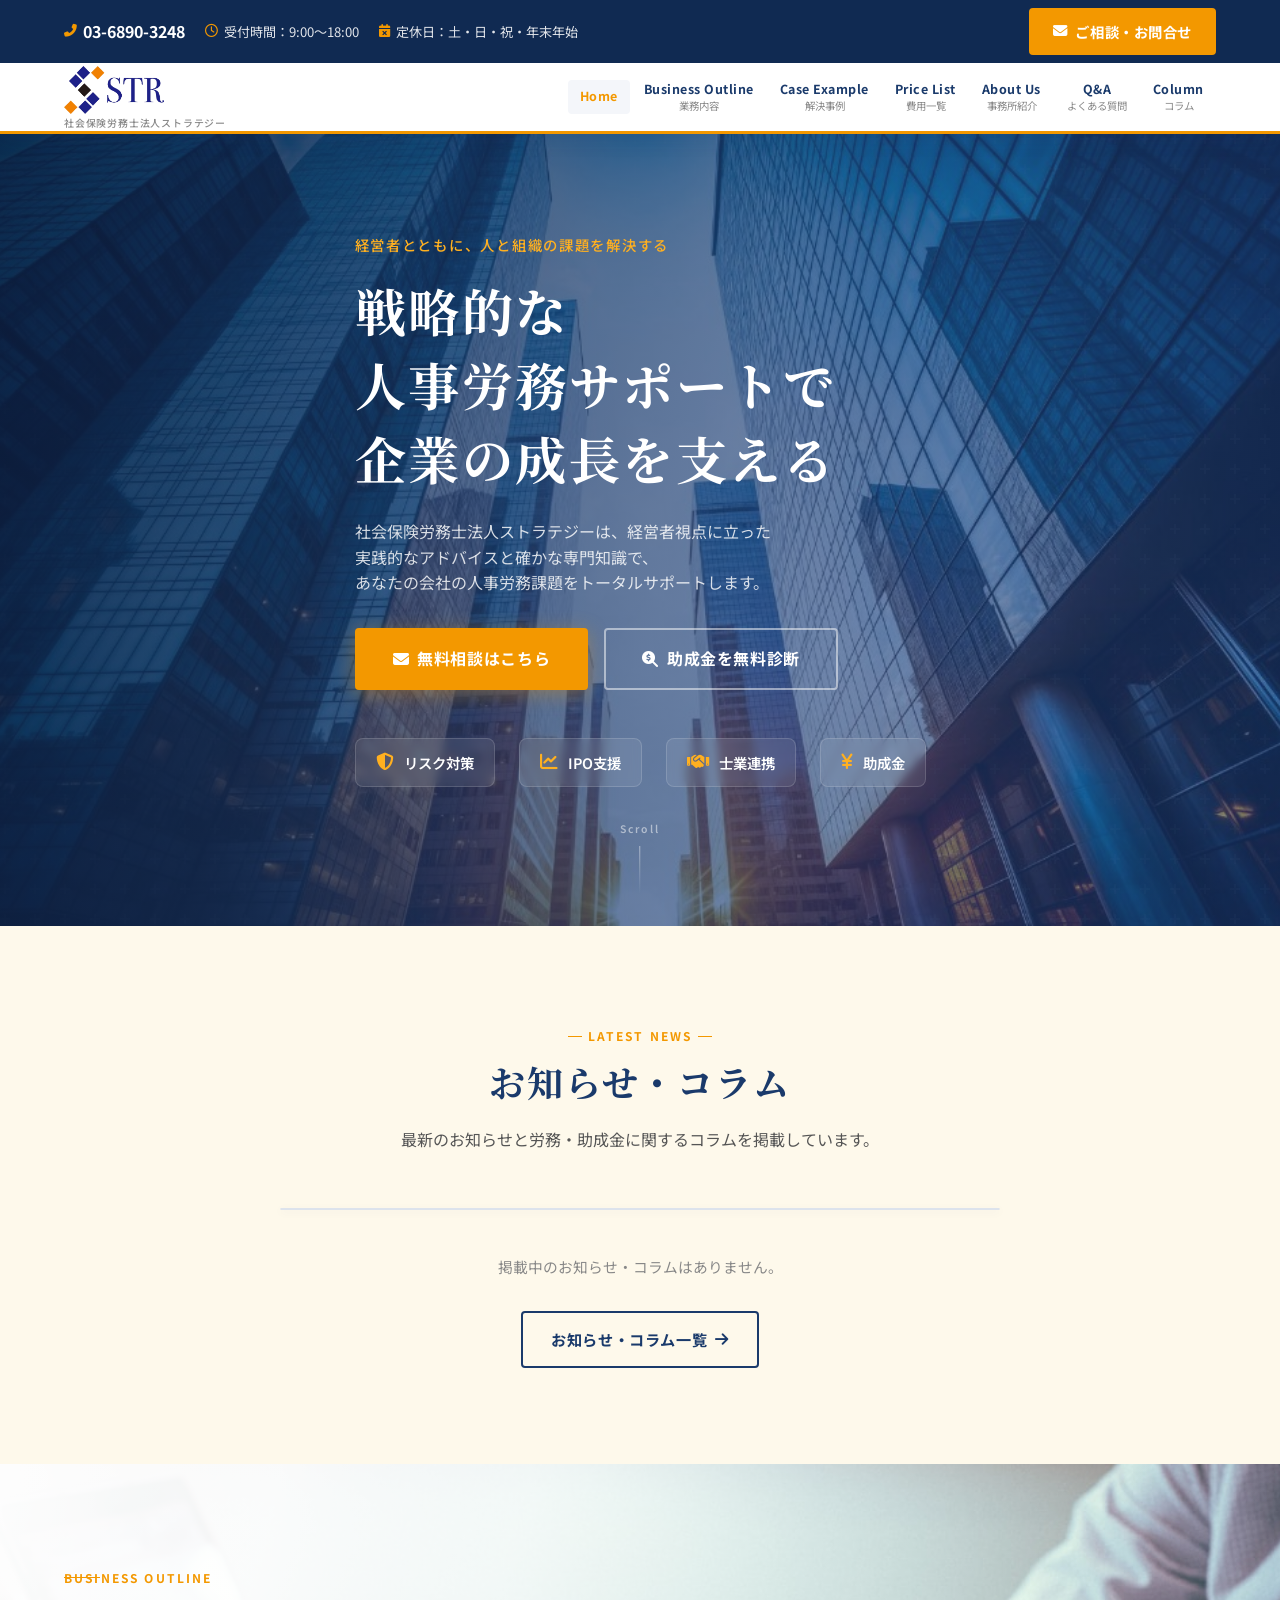
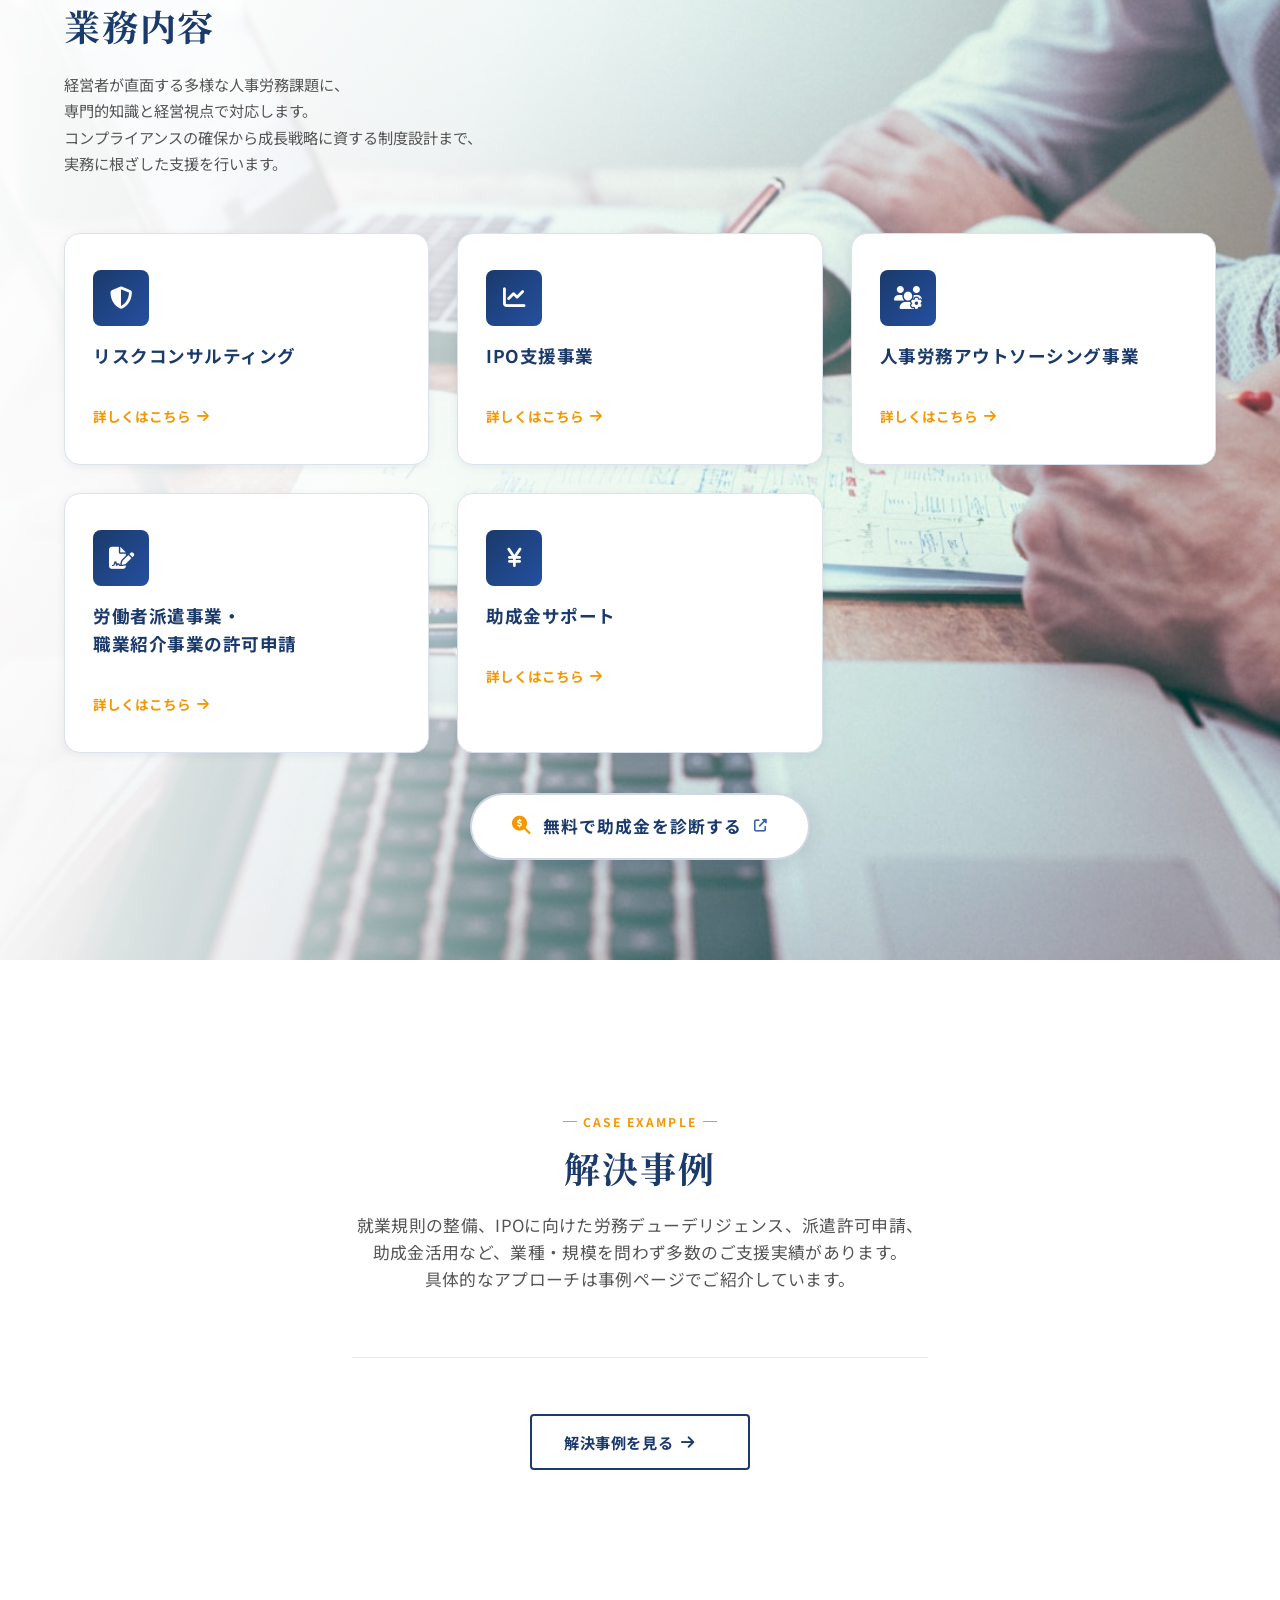
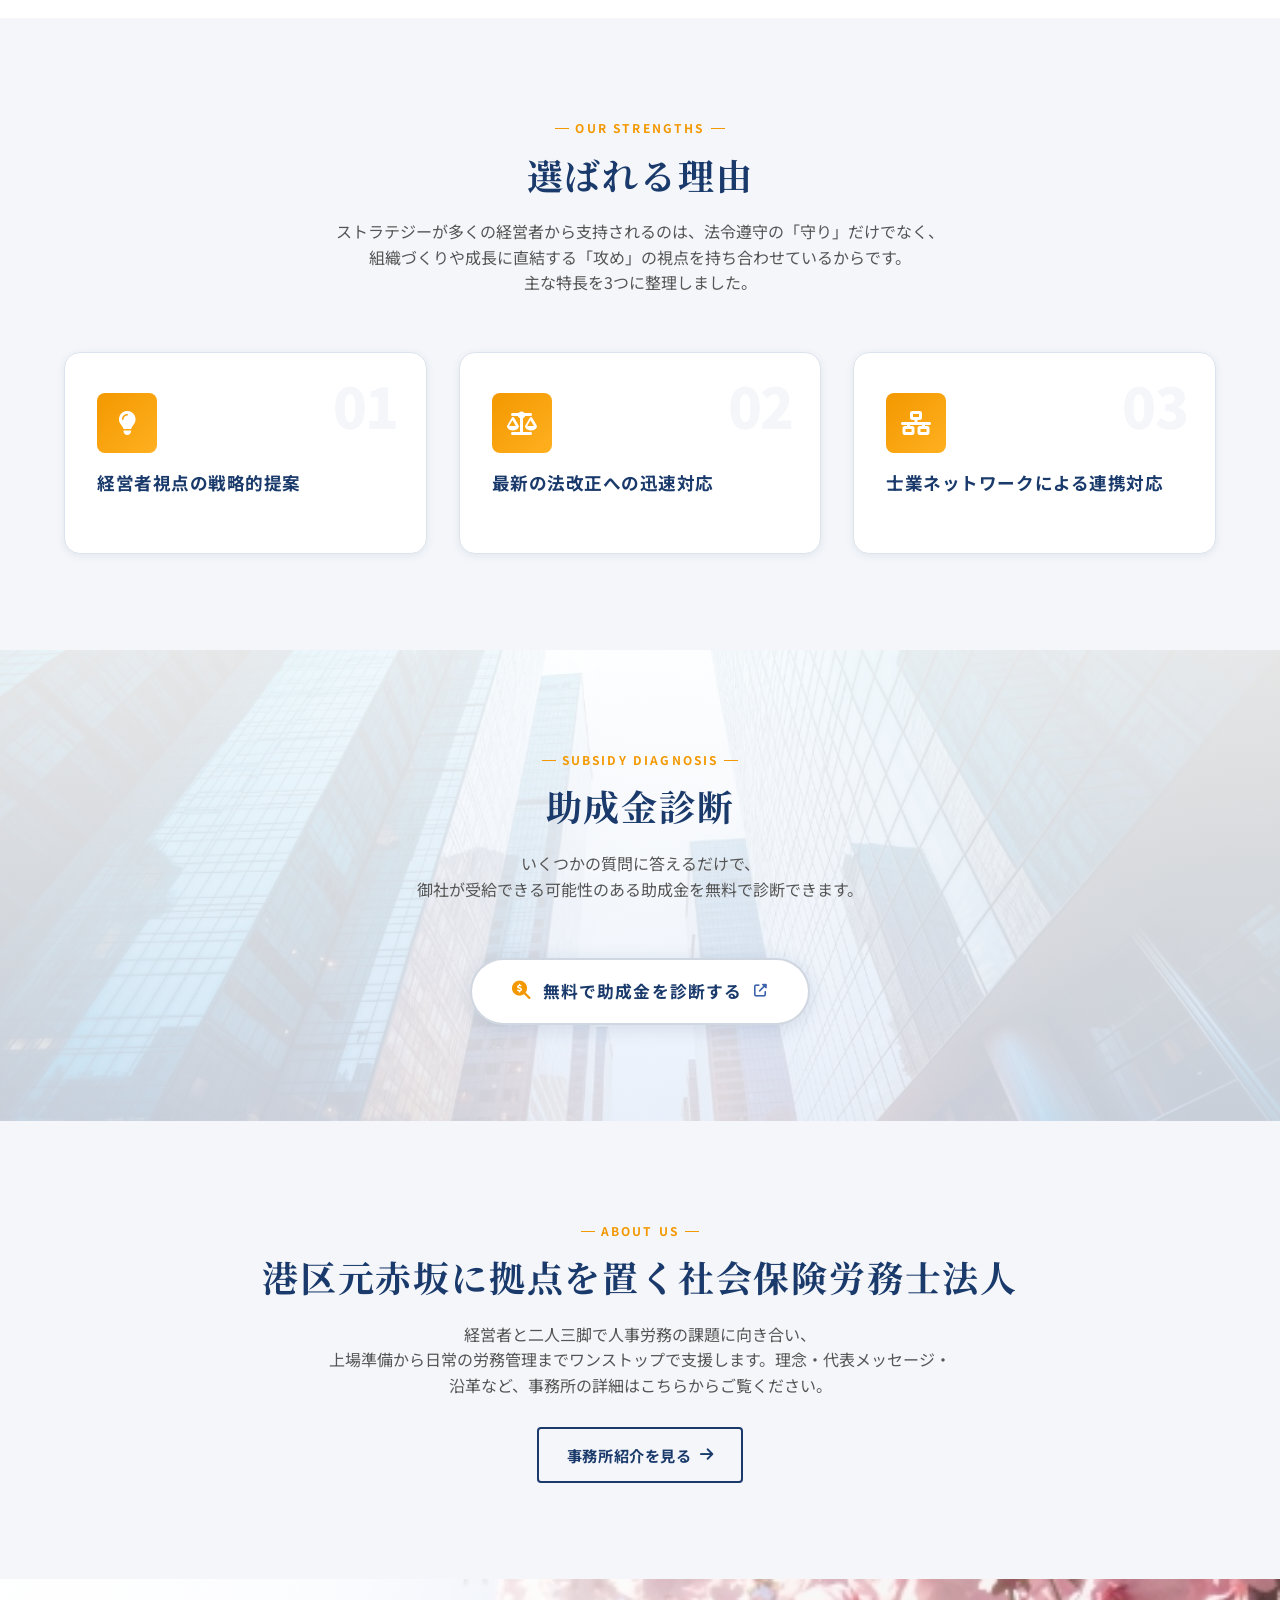
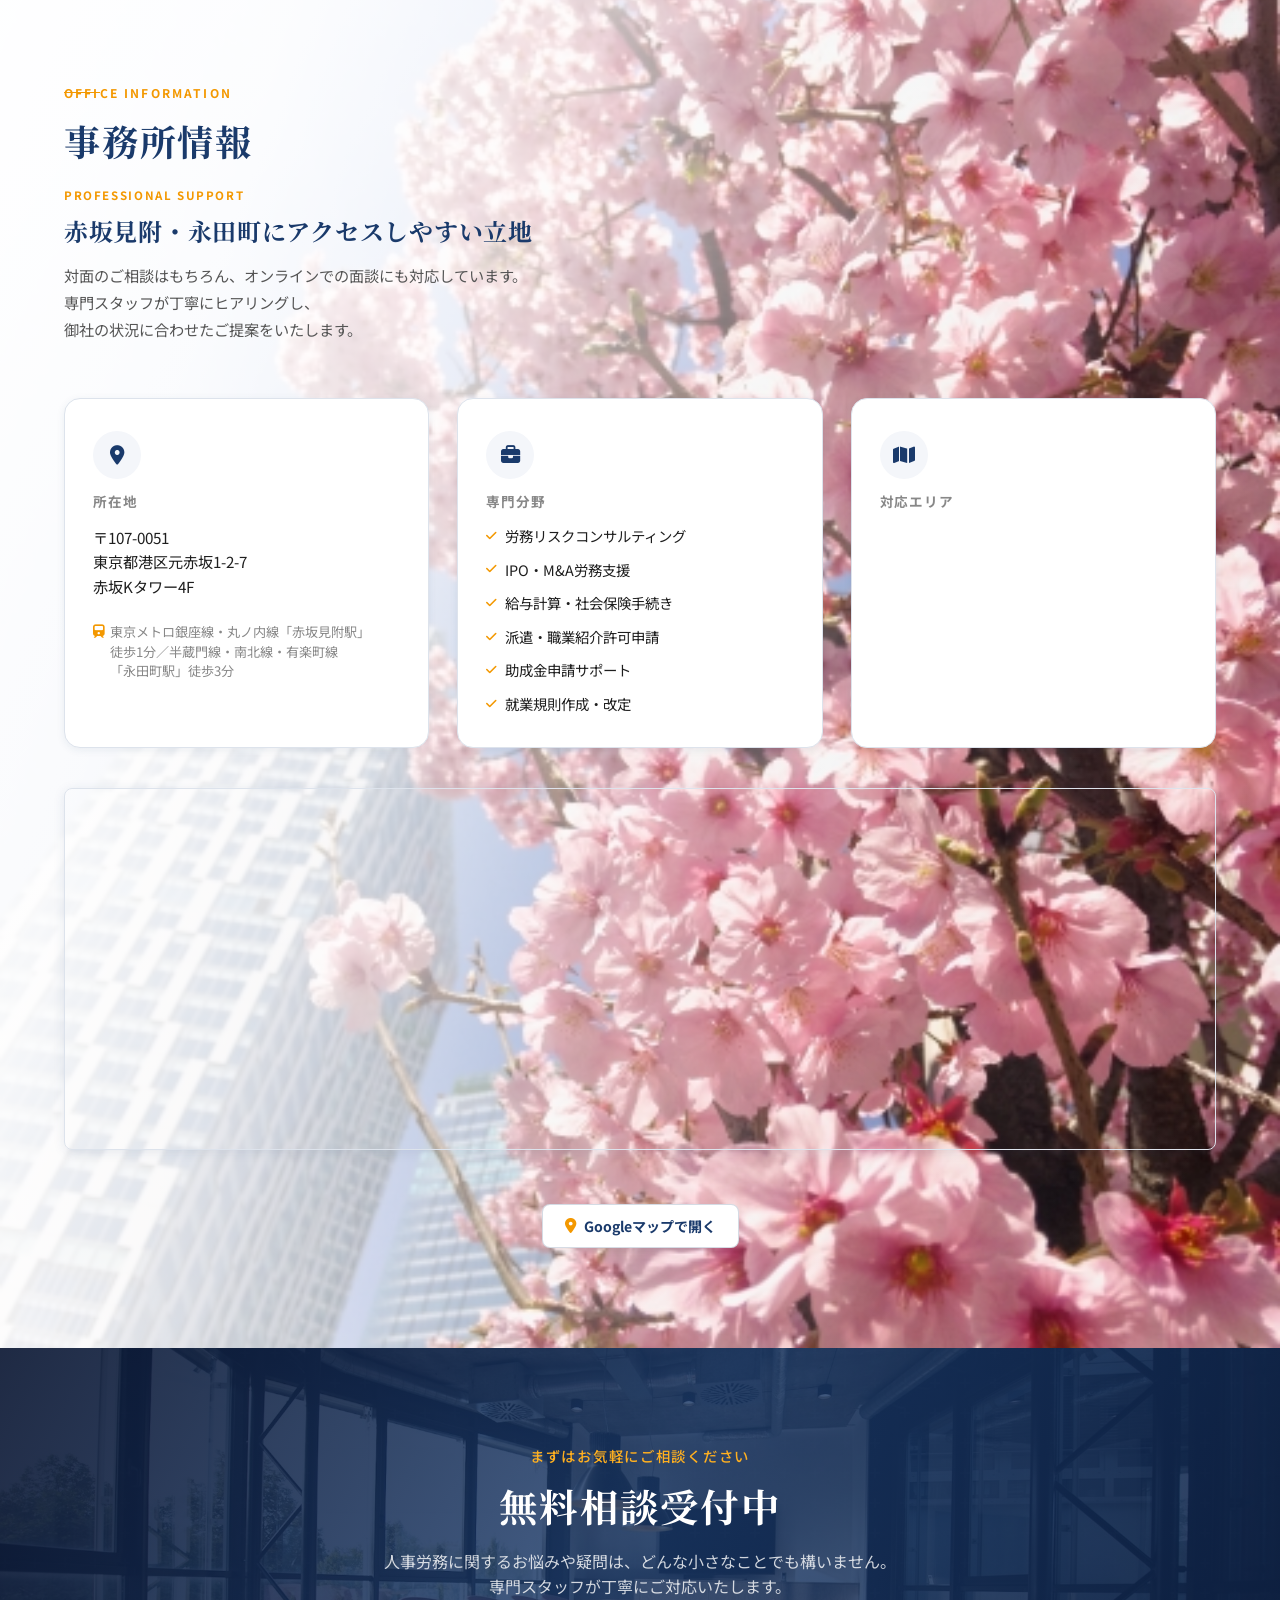
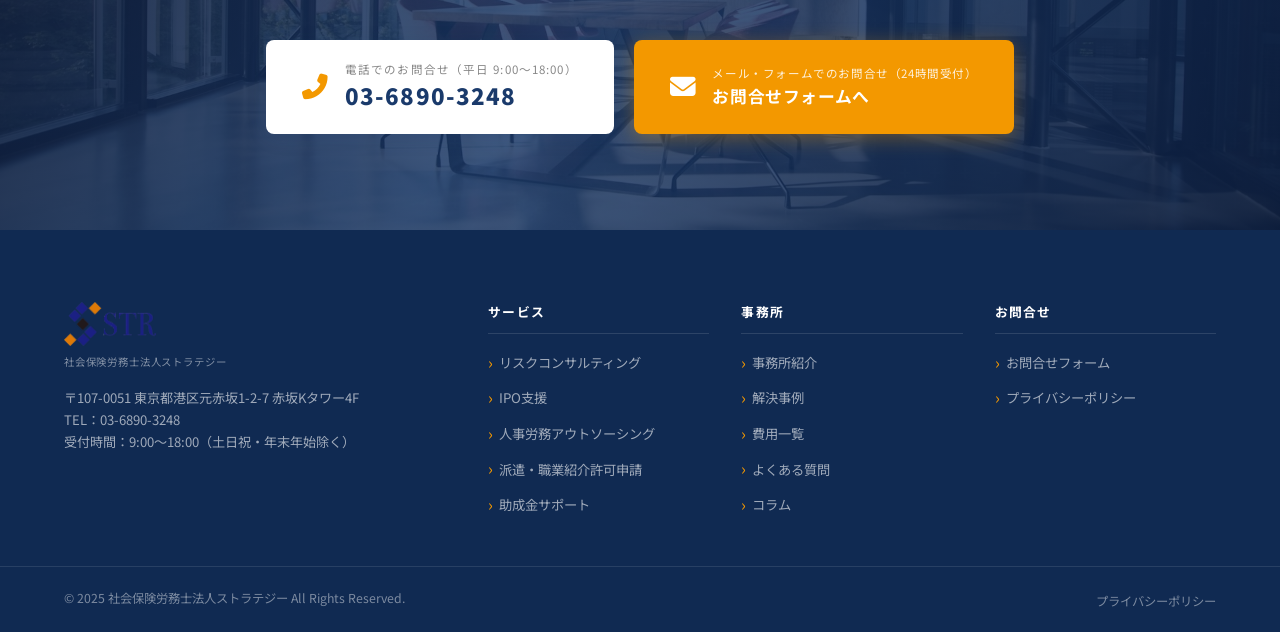
==== commit 2e82308a: "Refine mobile layouts and align CTA styling with brand orange. Improve smartphone readability/spacin" ====
--- a/index.html
+++ b/index.html
@@ -2,7 +2,7 @@
 <html lang="ja">
 <head>
   <meta charset="UTF-8">
-  <meta name="viewport" content="width=device-width, initial-scale=1.0">
+  <meta name="viewport" content="width=device-width, initial-scale=1.0, viewport-fit=cover">
   <title>社会保険労務士法人ストラテジー｜人事労務・IPO支援・助成金・派遣許可申請</title>
   <meta name="description" content="社会保険労務士法人ストラテジーは東京都港区元赤坂を拠点に、リスクコンサルティング、IPO支援、人事労務アウトソーシング、派遣・職業紹介許可申請、助成金サポートなど、経営者視点で幅広くご支援します。">
   <meta name="keywords" content="社会保険労務士,社労士,東京,港区,IPO支援,人事労務,助成金,派遣許可,職業紹介,リスクコンサル">
@@ -278,8 +278,10 @@
 
         </div>
         <div class="business-more">
-          <a href="https://www.strsp.jp/" target="_blank" rel="noopener noreferrer" class="btn btn-outline">
-            <i class="fas fa-search-dollar"></i> 無料で助成金を診断する <i class="fas fa-external-link-alt" style="font-size:0.75rem;opacity:0.7;"></i>
+          <a href="https://www.strsp.jp/" target="_blank" rel="noopener noreferrer" class="btn-subsidy">
+            <i class="fas fa-search-dollar"></i>
+            無料で助成金を診断する
+            <i class="fas fa-external-link-alt subsidy-link-icon"></i>
           </a>
         </div>
       </div>
--- a/css/style.css
+++ b/css/style.css
@@ -10,13 +10,16 @@
   --color-primary:      #1a3a6b;   /* Navy Blue */
   --color-primary-dark: #102a52;
   --color-primary-light:#2550a0;
-  --color-accent:       #c8972b;   /* Gold */
-  --color-accent-light: #e6b84a;
+  /* ロゴのオレンジに合わせる */
+  --color-accent:       #f39800;
+  --color-accent-light: #ffb020;
   --color-text:         #1e1e1e;
   --color-text-light:   #555555;
   --color-text-muted:   #888888;
   --color-bg:           #ffffff;
   --color-bg-light:     #f4f6fa;
+  /* トップ：お知らせ・コラム帯 */
+  --color-bg-news:      #fef9eb;
   --color-border:       #dde3ec;
   --color-white:        #ffffff;
 
@@ -645,13 +648,13 @@
   border: 2px solid var(--color-accent);
   padding: 16px 36px;
   font-size: 1rem;
-  box-shadow: 0 4px 20px rgba(200,151,43,0.35);
+  box-shadow: 0 4px 20px rgba(243, 152, 0, 0.35);
 }
 .btn-hero-primary:hover {
   background: var(--color-accent-light);
   border-color: var(--color-accent-light);
   transform: translateY(-2px);
-  box-shadow: 0 6px 28px rgba(200,151,43,0.45);
+  box-shadow: 0 6px 28px rgba(243, 152, 0, 0.45);
 }
 .btn-hero-secondary {
   background: transparent;
@@ -724,7 +727,10 @@
 /* ----------------------------------------------------------
    NEWS SECTION
 ---------------------------------------------------------- */
-.news-section { padding: var(--section-padding); }
+.news-section {
+  padding: var(--section-padding);
+  background: var(--color-bg-news);
+}
 .news-inner {
   display: flex;
   flex-direction: column;
@@ -1300,8 +1306,9 @@
   display: inline-flex;
   align-items: center;
   gap: 12px;
-  background: linear-gradient(135deg, var(--color-accent) 0%, var(--color-accent-light) 100%);
-  color: #fff;
+  background: var(--color-white);
+  color: var(--color-primary);
+  border: 2px solid rgba(26, 58, 107, 0.2);
   font-family: var(--font-sans);
   font-size: 1.05rem;
   font-weight: 700;
@@ -1309,20 +1316,24 @@
   padding: 18px 40px;
   border-radius: 100px;
   text-decoration: none;
-  box-shadow: 0 6px 24px rgba(200,151,43,0.30);
+  box-shadow: 0 4px 20px rgba(26, 58, 107, 0.12);
   transition: var(--transition);
 }
 .btn-subsidy:hover {
-  transform: translateY(-3px);
-  box-shadow: 0 10px 32px rgba(200,151,43,0.40);
-  background: linear-gradient(135deg, var(--color-accent-light) 0%, var(--color-accent) 100%);
+  transform: translateY(-2px);
+  background: #fafbfd;
+  border-color: var(--color-accent);
+  color: var(--color-primary-dark);
+  box-shadow: 0 8px 28px rgba(26, 58, 107, 0.18);
 }
 .btn-subsidy .fa-search-dollar {
   font-size: 1.15rem;
+  color: var(--color-accent);
 }
 .subsidy-link-icon {
   font-size: 0.8rem;
-  opacity: 0.85;
+  opacity: 0.9;
+  color: var(--color-primary-light);
 }
 @media (max-width: 480px) {
   .btn-subsidy {
@@ -1438,13 +1449,13 @@
   color: var(--color-white);
   padding: 20px 36px;
   border-radius: var(--radius-md);
-  box-shadow: 0 4px 20px rgba(200,151,43,0.35);
+  box-shadow: 0 4px 20px rgba(243, 152, 0, 0.35);
   transition: var(--transition);
 }
 .btn-contact-mail:hover {
   background: var(--color-accent-light);
   transform: translateY(-2px);
-  box-shadow: 0 6px 28px rgba(200,151,43,0.45);
+  box-shadow: 0 6px 28px rgba(243, 152, 0, 0.45);
 }
 .btn-contact-mail i { font-size: 1.6rem; }
 .btn-contact-mail span {
@@ -1886,6 +1897,11 @@
 @media (max-width: 1024px) {
   :root { --container-pad: 0 20px; }
 
+  html {
+    overflow-x: hidden;
+    max-width: 100%;
+  }
+
   .business-grid { grid-template-columns: repeat(2, 1fr); }
   .strength-grid { grid-template-columns: repeat(2, minmax(0, 1fr)); gap: 32px; }
   .office-info-grid { grid-template-columns: repeat(2, 1fr); }
@@ -1902,14 +1918,6 @@
     --cases-text-btn-gap: clamp(48px, 6vw, 72px);
     padding-top: var(--cases-text-btn-gap);
     padding-bottom: clamp(56px, 6.5vw, 80px);
-  }
-}
-
-/* 選ばれる理由：768px以下は1列 */
-@media (max-width: 768px) {
-  .strength-grid {
-    grid-template-columns: 1fr;
-    gap: 20px;
   }
 }
 
@@ -1943,6 +1951,58 @@
     --section-padding-sm: 32px 0;
     --container-pad: 0 16px;
   }
+
+  /* スマホ幅に収める（横スクロール防止・ノッチ対応） */
+  html {
+    -webkit-text-size-adjust: 100%;
+    text-size-adjust: 100%;
+    overflow-x: hidden;
+    max-width: 100%;
+  }
+  body {
+    max-width: 100%;
+    /* 長い語・URL・英字でも画面幅に収める（keep-all より優先） */
+    word-break: normal;
+    overflow-wrap: anywhere;
+    line-break: auto;
+  }
+  main,
+  section,
+  article,
+  .section-immersive-inner,
+  .hero-content {
+    max-width: 100%;
+    min-width: 0;
+  }
+  p,
+  li,
+  td,
+  th,
+  dd,
+  dt,
+  blockquote,
+  .section-desc,
+  .hero-desc,
+  .section-immersive-lead,
+  .accordion-question,
+  .accordion-body-inner {
+    overflow-wrap: anywhere;
+    max-width: 100%;
+  }
+  h1, h2, h3, h4, h5, h6 {
+    overflow-wrap: anywhere;
+    max-width: 100%;
+  }
+  .container {
+    width: 100%;
+    max-width: 100%;
+    box-sizing: border-box;
+    padding-left: max(16px, env(safe-area-inset-left, 0px));
+    padding-right: max(16px, env(safe-area-inset-right, 0px));
+    padding-top: 0;
+    padding-bottom: 0;
+  }
+
   .pc-only { display: none; }
 
   details.mobile-collapse-details {
@@ -1973,12 +2033,19 @@
 
   /* Header */
   .header-top { display: none; }
-  .header-main-inner { min-height: 56px; padding: 0 16px; }
+  .header-main-inner {
+    min-height: 56px;
+    padding-left: max(16px, env(safe-area-inset-left, 0px));
+    padding-right: max(16px, env(safe-area-inset-right, 0px));
+  }
   .global-nav { display: none; }
   .hamburger { display: flex; }
 
   /* Hero */
-  .hero { min-height: min(88vh, 720px); }
+  .hero {
+    min-height: min(88vh, 720px);
+    max-width: 100%;
+  }
   .hero-content { gap: 28px; padding-top: 40px; padding-bottom: 56px; }
   .hero-title { font-size: clamp(1.6rem, 7vw, 2.2rem); }
   .hero-desc { font-size: 0.92rem; }
@@ -2033,8 +2100,100 @@
   .news-link { flex-direction: column; gap: 8px; padding: 16px 20px; }
   .news-date { min-width: auto; }
 
-  /* Business */
-  .business-grid { grid-template-columns: 1fr; gap: 20px; }
+  /* Business（トップ：5カードをスマホで3列・小さめ） */
+  .business-section .business-grid {
+    grid-template-columns: repeat(3, minmax(0, 1fr));
+    gap: 10px 6px;
+    align-items: stretch;
+  }
+  .business-section .business-card {
+    padding: 10px 6px;
+    gap: 6px;
+    border-radius: var(--radius-md);
+  }
+  .business-section .business-card:hover {
+    transform: none;
+    box-shadow: var(--shadow-sm);
+  }
+  .business-section .business-card-icon {
+    width: 32px;
+    height: 32px;
+    margin: 0 auto;
+    border-radius: var(--radius-sm);
+  }
+  .business-section .business-card-icon i {
+    font-size: 0.85rem;
+  }
+  .business-section .business-card-title {
+    font-size: clamp(0.62rem, 2.6vw, 0.72rem);
+    font-weight: 700;
+    line-height: 1.35;
+    text-align: center;
+    letter-spacing: 0;
+  }
+  .business-section .business-card .mobile-collapse-summary {
+    font-size: 0.58rem;
+    padding: 4px 0 2px;
+    font-weight: 600;
+  }
+  .business-section .business-card-link {
+    font-size: 0.58rem;
+    gap: 2px;
+    margin-top: 0;
+    justify-content: center;
+    text-align: center;
+  }
+  .business-section .business-card-link i {
+    font-size: 0.55rem;
+  }
+
+  /* 選ばれる理由：コンテナも他セクションと同じ横余白（セーフエリア） */
+  .strength-section .container {
+    padding-left: max(16px, env(safe-area-inset-left, 0px));
+    padding-right: max(16px, env(safe-area-inset-right, 0px));
+  }
+
+  /* 選ばれる理由（3列・コンパクト／カード3枚を1行に） */
+  .strength-section .strength-grid {
+    grid-template-columns: repeat(3, minmax(0, 1fr));
+    gap: 10px 6px;
+    align-items: stretch;
+  }
+  .strength-section .strength-item {
+    padding: 10px 6px;
+    gap: 6px;
+    border-radius: var(--radius-md);
+  }
+  .strength-section .strength-item:hover {
+    transform: none;
+    box-shadow: var(--shadow-sm);
+  }
+  .strength-section .strength-number {
+    font-size: clamp(1.1rem, 4.5vw, 1.5rem);
+    top: 4px;
+    right: 4px;
+    color: rgba(26, 58, 107, 0.12);
+  }
+  .strength-section .strength-icon {
+    width: 32px;
+    height: 32px;
+    margin: 0 auto;
+    border-radius: var(--radius-sm);
+  }
+  .strength-section .strength-icon i {
+    font-size: 0.85rem;
+  }
+  .strength-section .strength-title {
+    font-size: clamp(0.62rem, 2.6vw, 0.72rem);
+    line-height: 1.35;
+    text-align: center;
+    letter-spacing: 0;
+  }
+  .strength-section .strength-item .mobile-collapse-summary {
+    font-size: 0.58rem;
+    padding: 4px 0 2px;
+    font-weight: 600;
+  }
 
   /* Office */
   .office-info-grid { grid-template-columns: 1fr; gap: 16px; }
